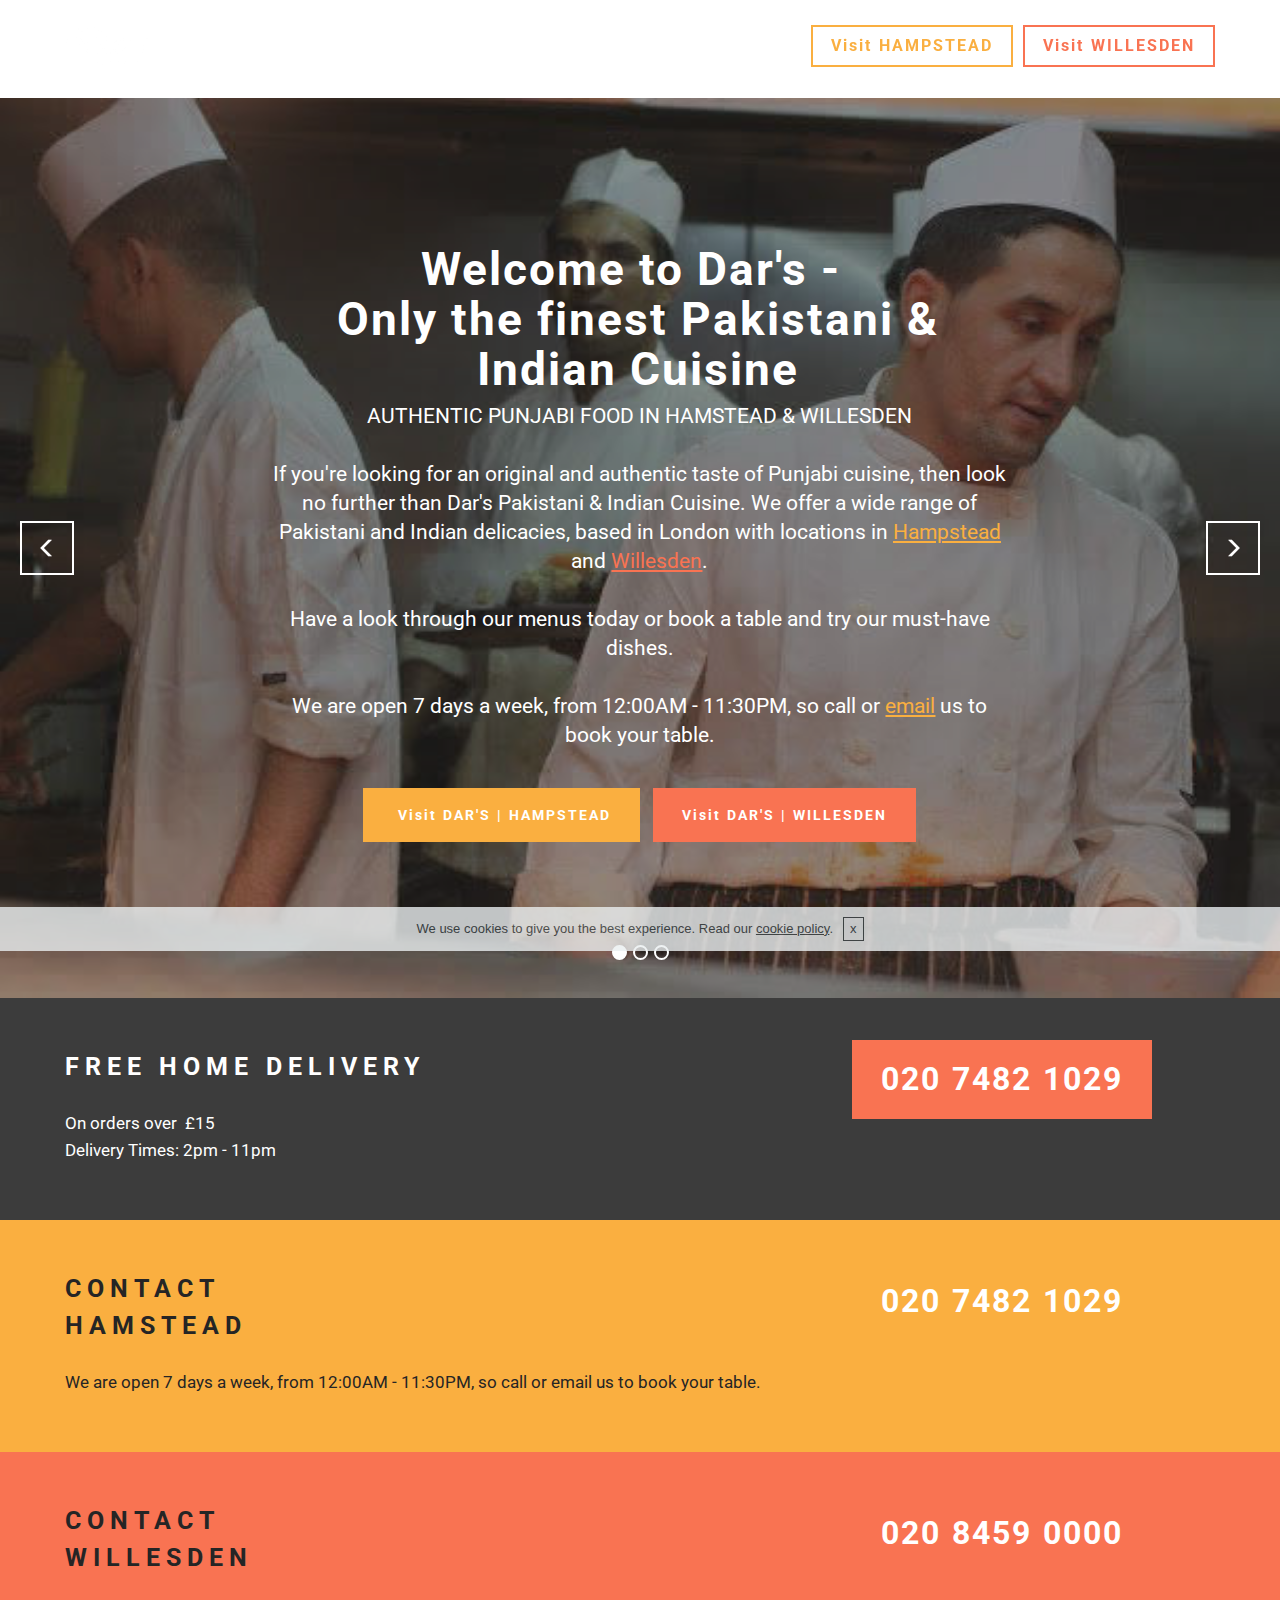
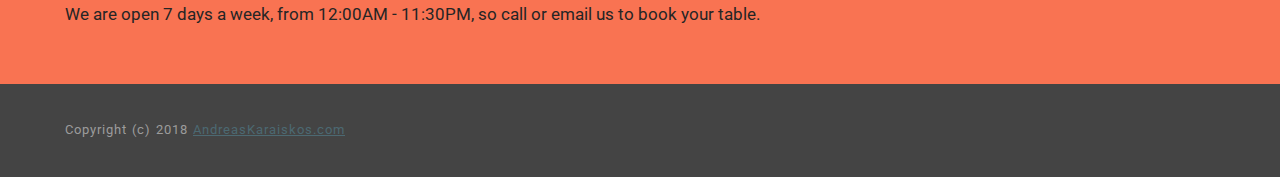
==== index.html @ 037c6d1c "create github pages" ====
<!DOCTYPE html>
<html >
<head>
  <!-- Site made with Mobirise Website Builder v4.8.1, https://mobirise.com -->
  <meta charset="UTF-8">
  <meta http-equiv="X-UA-Compatible" content="IE=edge">
  <meta name="generator" content="Mobirise v4.8.1, mobirise.com">
  <meta name="viewport" content="width=device-width, initial-scale=1, minimum-scale=1">
  <link rel="shortcut icon" href="assets/images/dars-logo-white-2-260x128.png" type="image/x-icon">
  <meta name="description" content="Only the finest Pakistani & Indian Cuisine
Dars Pakistani & Indian Cuisine, the Punjabi restaurant for Indian and Pakistani takeaway, eat-in or delivery in the Hampstead and Willesden area.">
  <title>DAR'S RESTAURANTS | Only the finest Pakistani and Indian Cuisine</title>
  <link rel="stylesheet" href="https://fonts.googleapis.com/css?family=Roboto:700,400&subset=cyrillic,latin,greek,vietnamese">
  <link rel="stylesheet" href="assets/bootstrap/css/bootstrap.min.css">
  <link rel="stylesheet" href="assets/soundcloud-plugin/style.css">
  <link rel="stylesheet" href="assets/gdpr-plugin/gdpr-styles.css">
  <link rel="stylesheet" href="assets/mobirise/css/style.css">
  <link rel="stylesheet" href="assets/dropdown-menu/style.css">
  <link rel="stylesheet" href="assets/mobirise-slider/style.css">
  <link rel="stylesheet" href="assets/mobirise/css/mbr-additional.css" type="text/css">
  
  
  
</head>
<body>
  <section id="dropdown-menu-2btn-2l" data-rv-view="0">

    <nav class="navbar navbar-dropdown transparent navbar-fixed-top bg-color">

        <div class="container">

            <div class="navbar-brand">
                <a href="https://www.darsgrill.co.uk" class="navbar-logo"><img src="assets/images/dars-logo-white-2-260x128.png" alt="DAR'S TANDOOR &amp; GRILL Authentic Indian cuisine in Hampstead  Dars Pakistani &amp; Indian Cuisine, the Punjabi restaurant for Indian and Pakistani takeaway, eat-in or delivery in the Hampstead and Willesden area.  We are open 7 days a week, from 12:00AM - 11:30PM, so call or email us to book your table." title="Only the finest Pakistani &amp; Indian Cuisine"></a>
                <a class="text-white" href="index.html#slider-26">Only the finest Pakistani &amp; Indian Cuisine</a>
            </div>

            <button class="navbar-toggler pull-xs-right hidden-md-up" type="button" data-toggle="collapse" data-target="#exCollapsingNavbar">
                <div class="hamburger-icon"></div>
            </button>

            <ul class="nav-dropdown collapse pull-xs-right navbar-toggleable-sm nav navbar-nav" id="exCollapsingNavbar"><li class="nav-item dropdown open"><a class="nav-link link dropdown-toggle" href="index.html" aria-expanded="true" data-toggle="dropdown-submenu">Menu</a><div class="dropdown-menu"><a class="dropdown-item" href="DARS TANDOOR and GRILL.html#pricing-table1-22" aria-expanded="false">HAMPSTEAD MENU</a><a class="dropdown-item" href="DARS WILLESDEN.html#pricing-table1-2m" aria-expanded="false">WILLESDEN MENU</a><a class="dropdown-item" href="ABOUT DARS.html#header4-2g" aria-expanded="false">About</a><a class="dropdown-item" href="CONTACT DARS.html" aria-expanded="false">Contact</a></div></li><li class="nav-item nav-btn"><a class="nav-link btn btn-warning-outline btn-warning" href="DARS TANDOOR and GRILL.html#header1-1r">Visit HAMPSTEAD</a></li><li class="nav-item nav-btn"><a class="nav-link btn btn-danger-outline btn-danger" href="DARS WILLESDEN.html#header1-14">Visit WILLESDEN</a></li></ul>

        </div>

    </nav>

</section>

<section class="engine"><a href="https://mobiri.se/j">website templates</a></section><section class="mbr-slider mbr-section mbr-section--no-padding carousel slide mbr-after-navbar" data-ride="carousel" data-wrap="true" data-interval="5000" id="slider-26" data-rv-view="2" style="background-color: rgb(255, 255, 255);">
    <div class="mbr-section__container">
        <div>
            <ol class="carousel-indicators">
                <li data-app-prevent-settings="" data-target="#slider-26" data-slide-to="0" class="active"></li><li data-app-prevent-settings="" data-target="#slider-26" data-slide-to="1"></li><li data-app-prevent-settings="" data-target="#slider-26" class="" data-slide-to="2"></li>
            </ol>
            <div class="carousel-inner" role="listbox">
                <div class="mbr-box mbr-section mbr-section--relative mbr-section--fixed-size mbr-section--bg-adapted item dark center mbr-section--full-height active" style="background-image: url(assets/images/ci6-ot-wyaaklcp-640x427.jpg);">
                    <div class="mbr-box__magnet mbr-box__magnet--center-center mbr-box__magnet--sm-padding">
                    <div class="mbr-overlay"></div>                        
                        <div class=" container">
                            
                            <div class="row">
                                <div class=" col-md-8 col-md-offset-2">  

                                <div class="mbr-hero">
                                    <h1 class="mbr-hero__text">Welcome to Dar's -&nbsp;<div>Only the finest Pakistani &amp; Indian Cuisine</div></h1>

                                    <p class="mbr-hero__subtext">AUTHENTIC PUNJABI FOOD IN HAMSTEAD &amp; WILLESDEN<strong><br></strong><br>If you're looking for an original and authentic taste of Punjabi cuisine, then look no further than Dar's Pakistani &amp; Indian Cuisine. We offer a wide range of Pakistani and Indian delicacies, based in London with locations in <a href="DARS TANDOOR and GRILL.html#header1-1r" class="text-warning">Hampstead</a> and <a href="DARS WILLESDEN.html#header1-14" class="text-danger">Willesden</a>. <br><br>Have a look through our menus today or book a table and try our must-have dishes.<br><br>We are open 7 days a week, from 12:00AM - 11:30PM, so call or <a href="mailto:Ibidar40@gmail.com" class="text-warning">email</a> us to book your table.</p>
                                </div>
                                <div class="mbr-buttons btn-inverse mbr-buttons--center"><a class="mbr-buttons__btn btn btn-lg btn-warning" href="DARS TANDOOR and GRILL.html">&nbsp;Visit DAR'S | HAMPSTEAD</a> <a class="mbr-buttons__btn btn btn-lg btn-danger" href="DARS WILLESDEN.html">Visit DAR'S | WILLESDEN</a></div>
                                </div>
                            </div>
                        </div>
                    </div>
                </div><div class="mbr-box mbr-section mbr-section--relative mbr-section--fixed-size mbr-section--bg-adapted item dark center mbr-section--full-height" style="background-image: url(assets/images/10-2-1000x667.jpg);">
                    <div class="mbr-box__magnet mbr-box__magnet--center-left mbr-box__magnet--sm-padding">
                    <div class="mbr-overlay" style="opacity: 0.3; background-color: rgb(0, 0, 0);"></div>                        
                        <div class=" container">
                            
                            <div class="row">
                                <div class=" col-md-offset-1 col-md-6">  

                                <div class="mbr-hero">
                                    <h1 class="mbr-hero__text">DAR'S TANDOOR &amp; GRILL</h1>

                                    <p class="mbr-hero__subtext"><strong>A TRUE TASTE OF ASIA</strong><br><strong><br></strong>We are a family-run restaurant serving  traditional Indian and Pakistani food. Our recipes and blends of spices are rooted in the traditions and culture of Pakistani and Indian cuisine.<br><br> Our chefs are trained in cooking various recipes and you can rely on us for delicious and memorable food.<br></p>
                                </div>
                                <div class="mbr-buttons btn-inverse mbr-buttons--left"><a class="mbr-buttons__btn btn btn-lg btn-warning" href="DARS TANDOOR and GRILL.html"> Visit DAR'S | HAMPSTEAD</a> <a class="mbr-buttons__btn btn btn-lg btn-default" href="DARS WILLESDEN.html">Visit DAR'S | WILLESDEN</a></div>
                                </div>
                            </div>
                        </div>
                    </div>
                </div><div class="mbr-box mbr-section mbr-section--relative mbr-section--fixed-size mbr-section--bg-adapted item dark center mbr-section--full-height" style="background-image: url(assets/images/15380656-1226919810706809-8085749620577078784-n-1-960x720.jpg);">
                    <div class="mbr-box__magnet mbr-box__magnet--center-left mbr-box__magnet--sm-padding">
                    <div class="mbr-overlay" style="opacity: 0.5; background-color: rgb(85, 57, 130);"></div>                        
                        <div class=" container">
                            
                            <div class="row">
                                <div class=" col-md-offset-1 col-md-6">  

                                <div class="mbr-hero">
                                    <h1 class="mbr-hero__text">Why visit Dar's?</h1>

                                    <p class="mbr-hero__subtext">We're a family run business<br>We come highly recommended<br>We have years of experience<br>A wide selection from a great menu<br>Reliable events catering services <br>Multiple branches; we're easy to find!</p>
                                </div>
                                <div class="mbr-buttons btn-inverse mbr-buttons--left"> <a class="mbr-buttons__btn btn btn-lg btn-danger" href="DARS WILLESDEN.html#header1-14">Visit DAR'S | WILLESDEN</a> <a class="mbr-buttons__btn btn btn-lg btn-default" href="DARS WILLESDEN.html">Visit DAR'S | HAMPSTEAD</a></div>
                                </div>
                            </div>
                        </div>
                    </div>
                </div>
            </div>
            
            <a data-app-prevent-settings="" class="left carousel-control" role="button" data-slide="prev" href="#slider-26">
                <span class="glyphicon glyphicon-menu-left" aria-hidden="true"></span>
                <span class="sr-only">Previous</span>
            </a>
            <a data-app-prevent-settings="" class="right carousel-control" role="button" data-slide="next" href="#slider-26">
                <span class="glyphicon glyphicon-menu-right" aria-hidden="true"></span>
                <span class="sr-only">Next</span>
            </a>
        </div>
    </div>
</section>

<section class="mbr-section mbr-section--relative mbr-section--short-paddings" id="msg-box1-2z" data-rv-view="14" style="background-color: rgb(60, 60, 60);">

    

    <div class="mbr-section__container mbr-section__container--isolated container" style="padding-top: 60px; padding-bottom: 60px;">
        <div class="row">
            <div class="mbr-box mbr-box--fixed mbr-box--adapted">
                <div class="mbr-box__magnet mbr-box__magnet--top-left mbr-section__left col-sm-8">
                    <div class="mbr-section__container mbr-section__container--middle">
                        <div class="mbr-header mbr-header--auto-align mbr-header--wysiwyg">
                            <h3 class="mbr-header__text">FREE HOME DELIVERY</h3>
                        </div>
                    </div>
                    <div class="mbr-section__container">
                        <div class="mbr-article mbr-article--auto-align mbr-article--wysiwyg"><p>On orders over &nbsp;£15<br>Delivery Times: 2pm - 11pm&nbsp;</p></div>
                    </div>
                </div>
                <div class="mbr-box__magnet mbr-box__magnet--top-left mbr-section__right col-sm-4">
                    <div class="mbr-section__container">
                        <div class="mbr-buttons mbr-buttons--auto-align mbr-buttons--top mbr-buttons--left"><a class="mbr-buttons__btn btn btn-lg btn-danger" href="tel:+44-070-7482-1029">020 7482 1029</a></div>
                    </div>
                </div>
            </div>
        </div>
    </div>

</section>

<section class="mbr-section mbr-section--relative mbr-section--short-paddings" id="msg-box2-2n" data-rv-view="17" style="background-color: rgb(250, 175, 64);">

    

    <div class="mbr-section__container mbr-section__container--isolated container" style="padding-top: 60px; padding-bottom: 60px;">
        <div class="row">
            <div class="mbr-box mbr-box--fixed mbr-box--adapted">
                <div class="mbr-box__magnet mbr-box__magnet--top-left mbr-section__left col-sm-8">
                    <div class="mbr-section__container mbr-section__container--middle">
                        <div class="mbr-header mbr-header--auto-align mbr-header--wysiwyg">
                            <h3 class="mbr-header__text">CONTACT<div>HAMSTEAD</div></h3>
                        </div>
                    </div>
                    <div class="mbr-section__container">
                        <div class="mbr-article mbr-article--auto-align mbr-article--wysiwyg"><p>We are open 7 days a week, from 12:00AM - 11:30PM, so call or email us to book your table.</p></div>
                    </div>
                </div>
                <div class="mbr-box__magnet mbr-box__magnet--top-left mbr-section__right col-sm-4">
                    <div class="mbr-section__container">
                        <div class="mbr-buttons mbr-buttons--auto-align mbr-buttons--top mbr-buttons--left"><a class="mbr-buttons__btn btn btn-lg btn-warning" href="tel:+44-070-7482-1029">020 7482 1029</a></div>
                    </div>
                </div>
            </div>
        </div>
    </div>

</section>

<section class="mbr-section mbr-section--relative mbr-section--short-paddings" id="msg-box2-2o" data-rv-view="20" style="background-color: rgb(249, 115, 82);">

    

    <div class="mbr-section__container mbr-section__container--isolated container" style="padding-top: 60px; padding-bottom: 60px;">
        <div class="row">
            <div class="mbr-box mbr-box--fixed mbr-box--adapted">
                <div class="mbr-box__magnet mbr-box__magnet--top-left mbr-section__left col-sm-8">
                    <div class="mbr-section__container mbr-section__container--middle">
                        <div class="mbr-header mbr-header--auto-align mbr-header--wysiwyg">
                            <h3 class="mbr-header__text">CONTACT<div>WILLESDEN</div></h3>
                        </div>
                    </div>
                    <div class="mbr-section__container">
                        <div class="mbr-article mbr-article--auto-align mbr-article--wysiwyg"><p>We are open 7 days a week, from 12:00AM - 11:30PM, so call or email us to book your table.</p></div>
                    </div>
                </div>
                <div class="mbr-box__magnet mbr-box__magnet--top-left mbr-section__right col-sm-4">
                    <div class="mbr-section__container">
                        <div class="mbr-buttons mbr-buttons--auto-align mbr-buttons--top mbr-buttons--left"><a class="mbr-buttons__btn btn btn-lg btn-danger" href="tel:+44-020-8459-0000">020 8459 0000</a></div>
                    </div>
                </div>
            </div>
        </div>
    </div>

</section>

<footer class="mbr-section mbr-section--relative mbr-section--fixed-size" id="footer1-b" data-rv-view="23" style="background-color: rgb(68, 68, 68);">
    
    <div class="mbr-section__container container">
        <div class="mbr-footer mbr-footer--wysiwyg row" style="padding-top: 36.9px; padding-bottom: 36.9px;">
            <div class="col-sm-12">
                <p class="mbr-footer__copyright">Copyright (c) 2018 <a href="https://www.andreaskaraiskos.com" target="_blank">AndreasKaraiskos.com</a></p>
            </div>
        </div>
    </div>
</footer>


  <script src="assets/web/assets/jquery/jquery.min.js"></script>
  <script src="assets/bootstrap/js/bootstrap.min.js"></script>
  <script src="assets/smooth-scroll/smooth-scroll.js"></script>
  <script src="assets/cookies-alert-plugin/cookies-alert-core.js"></script>
  <script src="assets/cookies-alert-plugin/cookies-alert-script.js"></script>
  <script src="assets/bootstrap-carousel-swipe/bootstrap-carousel-swipe.js"></script>
  <script src="assets/mobirise/js/script.js"></script>
  <script src="assets/dropdown-menu/script.js"></script>
  
  
<input name="cookieData" type="hidden" data-cookie-text="We use cookies to give you the best experience. Read our <a href='privacy.html'>cookie policy</a>.">
  </body>
</html>
---- assets/soundcloud-plugin/style.css ----
.addons-container {
  position: relative;
  margin-left: auto;
  margin-right: auto;
  padding-right: 15px;
  padding-left: 15px; }
  @media (min-width: 576px) {
    .addons-container {
      padding-right: 15px;
      padding-left: 15px; } }
  @media (min-width: 768px) {
    .addons-container {
      padding-right: 15px;
      padding-left: 15px; } }
  @media (min-width: 992px) {
    .addons-container {
      padding-right: 15px;
      padding-left: 15px; } }
  @media (min-width: 1200px) {
    .addons-container {
      padding-right: 15px;
      padding-left: 15px; } }
  @media (min-width: 576px) {
    .addons-container {
      width: 540px;
      max-width: 100%; } }
  @media (min-width: 768px) {
    .addons-container {
      width: 720px;
      max-width: 100%; } }
  @media (min-width: 992px) {
    .addons-container {
      width: 960px;
      max-width: 100%; } }
  @media (min-width: 1200px) {
    .addons-container {
      width: 1140px;
      max-width: 100%; } }

.addons-container-inner{
    position: relative;
    width: 100%;
    min-height: 1px;
    padding-right: 15px;
    padding-left: 15px;
}
@media (min-width: 567px) {
    .addons-container-inner{
        -ms-flex: 0 0 66.666667%;
        flex: 0 0 66.666667%;
        max-width: 66.666667%;
    }
}
.addons-row{
    display: flex;
    justify-content:center;
}
---- assets/gdpr-plugin/gdpr-styles.css ----
.gdpr-block {
    padding: 10px 0;
    font-size: 14px;
    display: block;
    text-align: center;
}
.gdpr-block.covert {
	display: none;
}
.gdpr-block label input {
    width: 15px;
    margin-right: 10px;
    vertical-align: middle;
}
.gdpr-block label {
    color: #a7a7a7;
    vertical-align: middle;
    user-select: none;
    margin-bottom: 0;
    display: inline;
}
---- assets/mobirise/css/style.css ----
.engine {
	position: absolute;
	text-indent: -2400px;
	text-align: center;
	padding: 0;
	top: 0;
	left: -2400px;
}.is-builder .animated {
  -webkit-animation-name: none !important;
  animation-name: none !important;
}
html {
  position: relative;
  min-height: 100%;
}
.mbr-embedded-video {
  position: relative;
}
.mbr-background-video,
.mbr-background-video-preview {
  bottom: 0;
  left: 0;
  overflow: hidden;
  position: absolute;
  right: 0;
  top: 0;
}
.mbr-parallax-background,
.mbr-background {
  background-attachment: fixed !important;
  background-position: 50% 0;
  background-repeat: no-repeat;
  background-size: cover !important;
}
.mbr-hidden-scrollbar .mbr-parallax-background {
  background-size: auto 130%;
}
.mobile .mbr-parallax-background {
  background-attachment: scroll !important;
}
.mbr-background {
  background-attachment: scroll !important;
}
.mbr-navbar {
  position: relative;
  width: 100%;
}
.mbr-navbar:before {
  content: "";
  display: block;
}
.mbr-navbar__brand-link:after,
.mbr-navbar__brand-img {
  max-height: 74px;
  height: 100%;
}
.mbr-navbar:before,
.mbr-navbar__container {
  height: 98px;
}
.mbr-navbar--ss .mbr-navbar__brand-link:after,
.mbr-navbar--ss .mbr-navbar__brand-img {
  height: 74px;
}
.mbr-navbar--ss:before,
.mbr-navbar--ss .mbr-navbar__container {
  height: 98px;
}
.mbr-navbar--xs .mbr-navbar__brand-link:after,
.mbr-navbar--xs .mbr-navbar__brand-img {
  height: 32px;
}
.mbr-navbar--xs:before,
.mbr-navbar--xs .mbr-navbar__container {
  height: 56px;
}
.mbr-navbar--s .mbr-navbar__brand-link:after,
.mbr-navbar--s .mbr-navbar__brand-img {
  height: 48px;
}
.mbr-navbar--s:before,
.mbr-navbar--s .mbr-navbar__container {
  height: 72px;
}
.mbr-navbar--m .mbr-navbar__brand-link:after,
.mbr-navbar--m .mbr-navbar__brand-img {
  height: 64px;
}
.mbr-navbar--m:before,
.mbr-navbar--m .mbr-navbar__container {
  height: 88px;
}
.mbr-navbar--l .mbr-navbar__brand-link:after,
.mbr-navbar--l .mbr-navbar__brand-img {
  height: 96px;
}
.mbr-navbar--l:before,
.mbr-navbar--l .mbr-navbar__container {
  height: 120px;
}
.mbr-navbar--xl .mbr-navbar__brand-link:after,
.mbr-navbar--xl .mbr-navbar__brand-img {
  height: 128px;
}
.mbr-navbar--xl:before,
.mbr-navbar--xl .mbr-navbar__container {
  height: 152px;
}
.mbr-navbar--short .mbr-navbar__brand-link:after,
.mbr-navbar--short .mbr-navbar__brand-img {
  height: 40px;
}
.mbr-navbar--short .mbr-brand__logo .mbr-iconfont{
  font-size: 40px;
}
.mbr-navbar--short:before,
.mbr-navbar--short .mbr-navbar__container {
  height: 64px;
}
.mbr-navbar--short .mbr-navbar__container {
  padding: 12px 0;
}
@media (max-width: 767px) {
  .mbr-navbar--short .mbr-navbar__brand-link:after,
  .mbr-navbar--short .mbr-navbar__brand-img {
    height: 31px;
  }
  .mbr-navbar--short:before,
  .mbr-navbar--short .mbr-navbar__container {
    height: 45px;
  }
  .mbr-navbar--short .mbr-navbar__container {
    padding: 7px 0;
  }
}
.mbr-navbar__brand-img {
  position: relative;
}
.mbr-navbar__brand-img,
.mbr-navbar__container,
.mbr-navbar__section {
  -webkit-transition: all 300ms ease-in-out 0s;
  -o-transition: all 300ms ease-in-out 0s;
  transition: all 300ms ease-in-out 0s;
}
.mbr-navbar__section {
  background: #2c2c2c;
  height: auto;
  position: absolute;
  top: 0;
  width: 100%;
  z-index: 1000;
}
.mbr-navbar__container {
  display: table;
  padding: 12px 0;
  width: 100%;
}
.mbr-navbar__menu-box {
  display: table;
  width: 100%;
}
.mbr-navbar__menu-box--inline-left,
.mbr-navbar__menu-box--inline-center,
.mbr-navbar__menu-box--inline-right {
  display: block;
  text-align: left;
}
.mbr-navbar__menu-box--inline-center {
  text-align: center;
}
.mbr-navbar__menu-box--inline-right {
  text-align: right;
}
.mbr-navbar__column {
  display: table-cell;
  vertical-align: middle;
}
.mbr-navbar__column--xxs {
  width: 1%;
}
.mbr-navbar__column--xs {
  width: 10%;
}
.mbr-navbar__column--s {
  width: 20%;
}
.mbr-navbar__column--m {
  width: 30%;
}
.mbr-navbar__column--l {
  width: 40%;
}
.mbr-navbar__column--xl {
  width: 50%;
}
.mbr-navbar__menu-box--inline-left .mbr-navbar__column,
.mbr-navbar__menu-box--inline-center .mbr-navbar__column,
.mbr-navbar__menu-box--inline-right .mbr-navbar__column {
  display: inline-block;
}
.mbr-navbar__items {
  float: left;
  padding-left: 0px;
  position: relative;
  left: -20px;
}
.mbr-navbar__items--right {
  float: right;
  left: 0;
}
.float-left {
  float: left;
}
.mbr-navbar__item {
  display: block;
  float: left;
  position: relative;
}
.mbr-navbar__hamburger {
  display: none;
  margin-top: -11px;
  position: absolute;
  right: 0;
  top: 50%;
  z-index: 10000;
}
.mbr-navbar--collapsed .mbr-navbar__container {
  position: relative;
}
.mbr-navbar--collapsed .mbr-navbar__column {
  display: block;
  width: 100%;
}
.mbr-navbar--collapsed .mbr-navbar__items--right {
  padding-top: 13px;
}
.mbr-navbar--collapsed .mbr-navbar__menu {
  background: rgba(0, 0, 0, 0.9);
  display: none;
  height: 100%;
  left: 0;
  position: fixed;
  top: 0;
  width: 100%;
  z-index: 9999;
}
.mbr-navbar--collapsed .mbr-navbar__menu-box {
  display: table-cell;
  vertical-align: middle;
}
.mbr-navbar--collapsed .mbr-navbar__items {
  float: none;
}
.mbr-navbar--collapsed .mbr-navbar__item {
  float: none;
}
.mbr-navbar--collapsed .mbr-navbar__hamburger {
  display: block;
}
.mbr-navbar--collapsed.mbr-navbar--open .mbr-navbar__menu {
  display: table;
}
.mbr-navbar--collapsed.mbr-navbar--open:not(.mbr-navbar--sticky) .mbr-navbar__section {
  background: none;
  position: fixed;
}
.mbr-navbar--collapsed.mbr-navbar--open .mbr-navbar__brand {
  visibility: hidden;
}
.mbr-navbar--collapsed.mbr-navbar--sticky.mbr-navbar--open .mbr-navbar__brand {
  visibility: visible;
}
.mbr-navbar--collapsed.mbr-navbar--open .mbr-navbar__brand-img,
.mbr-navbar--collapsed.mbr-navbar--open .mbr-navbar__container {
  -webkit-transition: none;
  -o-transition: none;
  transition: none;
}
.mbr-navbar--freeze.mbr-navbar--collapsed.mbr-navbar--open .mbr-navbar__hamburger,
.mbr-navbar--freeze.mbr-navbar--collapsed.mbr-navbar--open .mbr-navbar__hamburger:hover {
  color: #fff !important;
}
.mbr-navbar--sticky .mbr-navbar__section {
  position: fixed;
}
.mbr-navbar--absolute {
  position: absolute;
}
/* fix for popup menu conflict */
@media (max-width: 480px) {
  .mbr-navbar--absolute.mbr-navbar[id^=menu-] {
    position: absolute;
  }
}
.mbr-navbar--transparent .mbr-navbar__section {
  background: none;
}
.mbr-navbar--stuck .mbr-navbar__section,
.mbr-navbar--relative .mbr-navbar__section {
  background: #2c2c2c;
}
@media (max-width: 991px) {
  .mbr-navbar--auto-collapse .mbr-navbar__container {
    position: relative;
  }
  .mbr-navbar--auto-collapse .mbr-navbar__column {
    display: block;
    width: 100%;
  }
  .mbr-navbar__column {
    max-height: 100vh;
    overflow-x: hidden;
    overflow-y:auto;
  }
  .mbr-navbar__column::-webkit-scrollbar {
    display:none;
  }
  .mbr-navbar--auto-collapse .mbr-navbar__items--right {
    padding-top: 13px;
  }
  .mbr-navbar--auto-collapse .mbr-navbar__menu {
    background: rgba(0, 0, 0, 0.9);
    display: none;
    height: 100%;
    left: 0;
    position: fixed;
    top: 0;
    width: 100%;
    z-index: 9999;
  }
  .mbr-navbar--auto-collapse .mbr-navbar__menu-box {
    display: table-cell;
    vertical-align: middle;
  }
  .mbr-navbar--auto-collapse .mbr-navbar__items {
    float: none;
  }
  .mbr-navbar--auto-collapse .mbr-navbar__item {
    float: none;
  }
  .mbr-navbar--auto-collapse .mbr-navbar__hamburger {
    display: block;
  }
  .mbr-navbar--auto-collapse.mbr-navbar--open .mbr-navbar__menu {
    display: table;
  }
  .mbr-navbar--auto-collapse.mbr-navbar--open:not(.mbr-navbar--sticky) .mbr-navbar__section {
    background: none;
    position: fixed;
  }
  .mbr-navbar--auto-collapse.mbr-navbar--open .mbr-navbar__brand {
    visibility: hidden;
  }
  .mbr-navbar--auto-collapse.mbr-navbar--sticky.mbr-navbar--open .mbr-navbar__brand {
    visibility: visible;
  }
  .mbr-navbar--auto-collapse.mbr-navbar--open .mbr-navbar__brand-img,
  .mbr-navbar--auto-collapse.mbr-navbar--open .mbr-navbar__container {
    -webkit-transition: none;
    -o-transition: none;
    transition: none;
  }
}
.mbr-after-navbar:before {
  content: "";
  display: block;
  height: 98px;
}
.mbr-hamburger {
  cursor: pointer;
  height: 23px;
  width: 30px;
}
.mbr-hamburger:focus {
  outline: none;
}
.mbr-hamburger__line,
.mbr-hamburger__line:before,
.mbr-hamburger__line:after {
  content: "";
  position: absolute;
  display: block;
  height: 1px;
  cursor: pointer;
}
.mbr-hamburger__line,
.mbr-hamburger__line:before,
.mbr-hamburger__line:after {
  width: 30px;
  border-bottom: 5px solid;
  top: 9px;
}
.mbr-hamburger__line:before {
  top: -9px;
}
.mbr-hamburger__line:after {
  top: 9px;
}
.mbr-hamburger__line,
.mbr-hamburger__line:before,
.mbr-hamburger__line:after {
  -webkit-transition: all 300ms ease-in-out;
  transition: all 300ms ease-in-out;
}
.mbr-hamburger--open .mbr-hamburger__line {
  border-color: transparent;
}
.mbr-hamburger--open .mbr-hamburger__line:before,
.mbr-hamburger--open .mbr-hamburger__line:after {
  top: 0;
}
.mbr-hamburger--open .mbr-hamburger__line:before {
  -ms-transform: rotate(45deg);
  -webkit-transform: rotate(45deg);
  transform: rotate(45deg);
}
.mbr-hamburger--open .mbr-hamburger__line:after {
  top: 10px;
  -ms-transform: translatey(-10px) rotate(-45deg);
  -webkit-transform: translatey(-10px) rotate(-45deg);
  transform: translatey(-10px) rotate(-45deg);
}
@media (max-width: 767px) {
  .mbr-hamburger {
    height: 23px;
    width: 27px;
  }
  .mbr-hamburger__line,
  .mbr-hamburger__line:before,
  .mbr-hamburger__line:after {
    width: 27px;
    border-bottom: 4px solid;
    top: 9px;
  }
  .mbr-hamburger__line:before {
    top: -9px;
  }
  .mbr-hamburger__line:after {
    top: 9px;
  }
}

.navbar-dropdown .hamburger-icon {
  content: "";
  width: 16px;
  -webkit-box-shadow: 0 -6px 0 1px,0 0 0 1px,0 6px 0 1px;
  -moz-box-shadow: 0 -6px 0 1px,0 0 0 1px,0 6px 0 1px;
  box-shadow: 0 -6px 0 1px,0 0 0 1px,0 6px 0 1px;
}

.mbr-brand {
  display: block;
  float: left;
  position: relative;
}
.mbr-brand,
.mbr-brand:hover {
  text-decoration: none;
}
.mbr-brand__name {
  display: block;
  font-weight: bold;
  margin-top: 5px;
  text-align: center;
}
.mbr-brand__name,
.mbr-brand__name:hover {
  text-decoration: none;
}
.mbr-brand--inline {
  display: table;
}
.mbr-brand--inline:after {
  content: "";
  display: table-cell;
  width: 1px;
}
.mbr-brand--inline .mbr-brand__logo,
.mbr-brand--inline .mbr-brand__name {
  display: table-cell;
  vertical-align: middle;
}
.mbr-brand--inline .mbr-brand__logo {
  padding-right: 10px;
}
.mbr-brand--inline .mbr-brand__name {
  margin: 0;
  text-align: left;
}
.mbr-form {
  display: table;
  margin-top: -13px;
  position: relative;
  top: 14px;
  width: 100%;
}
.mbr-form__left,
.mbr-form__right {
  display: table-cell;
  vertical-align: top;
}
.mbr-form__left {
  padding-right: 3px;
}
.mbr-form__right {
  width: 1px;
}
@media (max-width: 530px) {
  .mbr-form {
    display: block;
    margin-top: -27px;
    position: relative;
    top: 26px;
  }
  .mbr-form__left,
  .mbr-form__right {
    display: block;
  }
  .mbr-form__left {
    margin-bottom: 12px;
    padding-right: 0;
  }
  .mbr-form__right {
    width: 100%;
  }
}
.mbr-section {
  padding: 0 20px;
}
.mbr-section--no-padding {
  padding: 0;
}
.mbr-section--relative {
  position: relative;
}
.mbr-section--fixed-size {
  overflow: hidden;
}
.mbr-section--full-height {
  height: 100vh;
}
.mbr-section--full-height.mbr-after-navbar:before {
  display: none;
}
.mbr-section--bg-adapted {
  background-attachment: scroll;
  background-position: 50% 0;
  background-repeat: no-repeat;
  background-size: cover;
}
.mbr-section--gray {
  background-color: #444444;
}
.mbr-section--light-gray {
  background-color: #f0f0f0;
}
.mbr-section--dark-gray {
  background-color: #3c3c3c;
}
.mbr-section__container {
  padding: 0;
  position: relative;
  z-index: 3;
}
.mbr-section__container--center {
  text-align: center;
}
.mbr-section__container--std-padding {
  padding: 93px 0;
}
.mbr-section__container--std-top-padding {
  padding-top: 93px;
}
.mbr-section__container--std-bot-padding {
  padding-bottom: 93px;
}
.mbr-section__container--sm-padding {
  padding: 41px 0;
}
.mbr-section__container--sm-top-padding {
  padding-top: 41px;
}
.mbr-section__container--sm-bot-padding {
  padding-bottom: 41px;
}
.mbr-section__container--isolated {
  padding-bottom: 93px;
  padding-top: 93px;
}
.mbr-section__container--first {
  padding-top: 93px;
  padding-bottom: 41px;
}
.mbr-section__container--middle {
  padding-bottom: 41px;
}
.mbr-section__container--last {
  padding-bottom: 93px;
}
.mbr-section__row {
  margin-left: -24px;
  margin-right: -24px;
}
.mbr-section__col {
  overflow: hidden;
  padding-left: 24px;
  padding-right: 24px;
}
.mbr-section__left {
  padding-right: 40px;
}
.mbr-section__right {
  padding-left: 15px;
}
.mbr-section__header {
  line-height: 1.5em;
  margin: -10px 0 0;
  text-align: center;
}
@media (min-width: 768px) {
  .mbr-section--short-paddings .mbr-section__container--std-padding {
    padding: 59px 0;
  }
  .mbr-section--short-paddings .mbr-section__container--std-top-padding {
    padding-top: 59px;
  }
  .mbr-section--short-paddings .mbr-section__container--std-bot-padding {
    padding-bottom: 59px;
  }
  .mbr-section--short-paddings .mbr-section__container--sm-padding {
    padding: 41px 0;
  }
  .mbr-section--short-paddings .mbr-section__container--sm-top-padding {
    padding-top: 41px;
  }
  .mbr-section--short-paddings .mbr-section__container--sm-bot-padding {
    padding-bottom: 41px;
  }
  .mbr-section--short-paddings .mbr-section__container--isolated {
    padding-bottom: 59px;
    padding-top: 59px;
  }
  .mbr-section--short-paddings .mbr-section__container--first {
    padding-top: 59px;
    padding-bottom: 41px;
  }
  .mbr-section--short-paddings .mbr-section__container--middle {
    padding-bottom: 41px;
  }
  .mbr-section--short-paddings .mbr-section__container--last {
    padding-bottom: 59px;
  }
}
@media (max-width: 767px) {
  .mbr-section__left {
    padding-right: 15px;
  }
  .mbr-section__right {
    padding-left: 15px;
    padding-top: 51px;
  }
}
.mbr-arrow {
  bottom: 71px;
  left: 0;
  line-height: 1px;
  padding: 0 20px;
  position: absolute;
  width: 100%;
  z-index: 3;
}
.mbr-arrow__link {
  display: inline-block;
  font-size: 26px;
}
.mbr-arrow__link,
.mbr-arrow__link:hover,
.mbr-arrow__link:focus {
  color: #fff;
}
.mbr-arrow--floating .mbr-arrow__link {
  -webkit-animation: floating-arrow 1.6s infinite ease-in-out 0s;
  -o-animation: floating-arrow 1.6s infinite ease-in-out 0s;
  animation: floating-arrow 1.6s infinite ease-in-out 0s;
}
@-webkit-keyframes floating-arrow {
  from {
    -webkit-transform: translateY(0);
    transform: translateY(0);
  }
  65% {
    -webkit-transform: translateY(11px);
    transform: translateY(11px);
  }
  to {
    -webkit-transform: translateY(0);
    transform: translateY(0);
  }
}
@-o-keyframes floating-arrow {
  from {
    -webkit-transform: translateY(0);
    transform: translateY(0);
  }
  65% {
    -webkit-transform: translateY(11px);
    transform: translateY(11px);
  }
  to {
    -webkit-transform: translateY(0);
    transform: translateY(0);
  }
}
@keyframes floating-arrow {
  from {
    -webkit-transform: translateY(0);
    transform: translateY(0);
  }
  65% {
    -webkit-transform: translateY(11px);
    transform: translateY(11px);
  }
  to {
    -webkit-transform: translateY(0);
    transform: translateY(0);
  }
}
.mbr-arrow--dark .mbr-arrow__link,
.mbr-arrow--dark .mbr-arrow__link:hover,
.mbr-arrow--dark .mbr-arrow__link:focus {
  color: #252525;
}
@media (max-width: 767px) {
  .mbr-arrow {
    bottom: 41px;
  }
}
@media (max-width: 320px) {
  .mbr-arrow {
    bottom: 21px;
    text-align: center;
  }
}
@media all and (device-width: 320px) and (device-height: 568px) and (orientation: portrait) {
  .mbr-arrow {
    bottom: 31px;
  }
}
.mbr-box {
  display: table;
  width: 100%;
}
.mbr-box--fixed {
  table-layout: fixed;
}
.mbr-box--stretched {
  height: 100%;
}
.mbr-box__magnet {
  display: table-cell;
  float: none;
  height: 100%;
  margin-bottom: 0;
  margin-top: 0;
  text-align: center;
  vertical-align: middle;
}
.mbr-box__magnet--sm-padding {
  padding: 41px 0;
}
.mbr-box__magnet--top-left,
.mbr-box__magnet--top-center,
.mbr-box__magnet--top-right {
  vertical-align: top;
}
.mbr-box__magnet--bottom-left,
.mbr-box__magnet--bottom-center,
.mbr-box__magnet--bottom-right {
  vertical-align: bottom;
}
.mbr-box__magnet--top-left,
.mbr-box__magnet--center-left,
.mbr-box__magnet--bottom-left {
  text-align: left;
}
.mbr-box__magnet--top-right,
.mbr-box__magnet--center-right,
.mbr-box__magnet--bottom-right {
  text-align: right;
}
.mbr-box__container {
  height: 50%;
}
@media (max-width: 767px) {
  .mbr-box__container {
    height: 100%;
  }
  .mbr-box--adapted {
    display: block;
  }
  .mbr-box--adapted > .mbr-box__magnet {
    display: block;
    height: auto;
  }
}
.mbr-overlay {
  background: #222;
  bottom: 0;
  left: 0;
  position: absolute;
  right: 0;
  top: 0;
  z-index: 2;
}
.mbr-google-map__marker {
  color: #252525;
  display: none;
  margin: 0;
}
.mbr-google-map--loaded .mbr-google-map__marker {
  display: block;
}
.mbr-hero {
  color: #fff;
  position: relative;
}
.mbr-hero__text {
  font-size: 46px;
  font-weight: bold;
  left: -2px;
  letter-spacing: 2px;
  line-height: 50px;
  margin: -18px 0 1px 0;
  padding-bottom: 41px;
  position: relative;
  top: 8px;
}
.mbr-hero__subtext {
  font-size: 21px;
  line-height: 29px;
  margin: -32px 0 3px 0;
  padding: 0 0 41px 0;
  position: relative;
  top: 6px;
}
.mbr-figure {
  display: inline-block;
  /*line-height: 1px;*/
  margin: 0;
  max-width: 100%;
  overflow: hidden;
  position: relative;
}
.mbr-figure--no-bg {
  background: none;
}
.mbr-figure--full-width {
  display: block;
  width: 100%;
}
.mbr-figure.mbr-after-navbar:before {
  display: none;
}
.mbr-figure--full-width iframe,
.mbr-figure--full-width .mbr-figure__img,
.mbr-figure--full-width .mbr-figure__map {
  width: 100%;
}
.mbr-figure iframe,
.mbr-figure__img,
.mbr-figure__map {
  max-width: 100%;
}
@-webkit-keyframes mapCircleLoading {
  from {
    -webkit-transform: rotate(0deg);
  }
  to {
    -webkit-transform: rotate(359deg);
  }
}
@keyframes mapCircleLoading {
  from {
    transform: rotate(0deg);
  }
  to {
    transform: rotate(359deg);
  }
}
.mbr-figure__map {
  height: 400px;
  position: relative;
}
.mbr-figure__map--short {
  height: 300px;
}
.mbr-figure__map iframe {
  height: 100%;
  width: 100%;
}
.mbr-figure__map [data-state-details] {
  color: #6b6763;
  font-family: "Roboto", Helvetica, Arial, sans-serif;
  height: 1.5em;
  margin-top: -0.75em;
  padding-left: 20px;
  padding-right: 20px;
  position: absolute;
  text-align: center;
  top: 50%;
  width: 100%;
}
.mbr-figure__map[data-state] {
  background: #e9e5dc;
}
.mbr-figure__map[data-state="loading"] [data-state-details] {
  display: none;
}
.mbr-figure__map[data-state="loading"]::after {
  content: "";
  -webkit-animation: mapCircleLoading .6s infinite linear;
  animation: mapCircleLoading .6s infinite linear;
  border-radius: 50%;
  border: 6px rgba(255, 255, 255, 0.35) solid;
  border-top-color: #fff;
  height: 40px;
  left: 50%;
  margin-left: -20px;
  margin-top: -20px;
  position: absolute;
  top: 50%;
  width: 40px;
}
.mbr-figure__caption {
  background: rgba(0, 0, 0, 0.5);
  bottom: 0;
  color: #fff;
  display: block;
  font-size: 17px;
  left: 0;
  line-height: 1.3em;
  min-height: 53px;
  padding: 17px 20px;
  position: absolute;
  text-align: left;
  width: 100%;
}
.mbr-figure__caption--no-padding {
  padding: 17px 0;
}
.mbr-figure--wysiwyg .mbr-figure__caption a,
.mbr-figure--wysiwyg .mbr-figure__caption a:hover {
  color: inherit;
  text-decoration: underline;
}
.mbr-figure--caption-inside-top .mbr-figure__caption {
  bottom: auto;
  top: 0;
}
.mbr-figure--caption-outside-top .mbr-figure__caption,
.mbr-figure--caption-outside-bottom .mbr-figure__caption {
  background: none;
  position: relative;
}
.mbr-figure--no-bg.mbr-figure--caption-outside-top .mbr-figure__caption,
.mbr-figure--no-bg.mbr-figure--caption-outside-bottom .mbr-figure__caption {
  color: #252525;
}
.mbr-figure--no-bg.mbr-figure--caption-outside-top .mbr-figure__caption {
  margin-top: -3px;
  padding-top: 0;
}
.mbr-figure--no-bg.mbr-figure--caption-outside-bottom .mbr-figure__caption {
  margin-top: -2px;
  padding-bottom: 0;
  top: 2px;
}
.mbr-figure__caption--std-grid {
  background: none;
  z-index: 2;
  overflow: hidden;
}
.mbr-figure__caption--std-grid:before {
  bottom: 0;
  content: "";
  position: absolute;
  top: 0;
  width: 200%;
  z-index: -1;
  margin-left: -50%;
}
.mbr-figure--caption-inside-top .mbr-figure__caption--std-grid:before,
.mbr-figure--caption-inside-bottom .mbr-figure__caption--std-grid:before {
  background: rgba(0, 0, 0, 0.6);
}
.mbr-figure__caption-small {
  color: #ccc;
  display: block;
  font-size: 14px;
  line-height: 1.3em;
}
.mbr-figure--no-bg.mbr-figure--caption-outside-top .mbr-figure__caption-small,
.mbr-figure--no-bg.mbr-figure--caption-outside-bottom .mbr-figure__caption-small {
  color: #777;
}
@media (max-width: 767px) {
  .mbr-figure--adapted {
    display: block;
    width: 100%;
  }
  .mbr-figure--adapted iframe,
  .mbr-figure--adapted .mbr-figure__img,
  .mbr-figure--adapted .mbr-figure__map {
    width: 100%;
  }
  .mbr-figure--caption-inside-top .mbr-figure__caption,
  .mbr-figure--caption-inside-bottom .mbr-figure__caption {
    background: none;
    position: relative;
  }
  .mbr-figure--caption-inside-top .mbr-figure__caption--std-grid:before,
  .mbr-figure--caption-inside-bottom .mbr-figure__caption--std-grid:before {
    display: none;
  }
}
.mbr-reviews {
  list-style: none;
  margin: 0 -15px;
  padding: 3px 0 0 0;
}
.mbr-reviews__item {
  position: relative;
  margin-top: 39px;
}
.mbr-reviews__text {
  background: #fafafa;
  border-radius: 3px;
  border: 1px solid #ededed;
  color: #777;
  font-size: 16px;
  line-height: 26px;
  padding: 20px;
  position: relative;
}
.mbr-reviews__text:before {
  -webkit-transform: rotate(45deg);
  -ms-transform: rotate(45deg);
  -o-transform: rotate(45deg);
  transform: rotate(45deg);
  width: 14px;
  height: 14px;
  background-color: #fafafa;
  border-color: #ededed;
  border-style: none solid solid none;
  border-width: 0 1px 1px 0;
  bottom: -8px;
  content: "";
  display: block;
  left: 50px;
  position: absolute;
}
.mbr-reviews__p {
  margin: 0;
}
.mbr-reviews__author {
  margin-top: 30px;
  padding-left: 102px;
  position: relative;
}
.mbr-reviews__author--short {
  margin-top: 27px;
  padding-left: 32px;
}
.mbr-reviews__author-img {
  width: 50px;
  height: 50px;
  border-radius: 50%;
  left: 33px;
  position: absolute;
  top: 0;
}
.mbr-reviews__author-name {
  color: #777;
  font-size: 14px;
  font-weight: bold;
  position: relative;
  top: -3px;
}
.mbr-reviews__author-bio {
  color: #999;
  font-size: 12px;
}
@media (max-width: 767px) {
  .mbr-reviews__author {
    padding-bottom: 32px;
  }
  .mbr-reviews__author--short {
    padding-bottom: 1px;
  }
}
@media (min-width: 768px) and (max-width: 991px) {
  .mbr-reviews__item:nth-of-type(2n+1) {
    clear: left;
  }
}
@media (min-width: 992px) {
  .mbr-reviews__item:nth-of-type(3n+1) {
    clear: left;
  }
}
@media (max-width: 991px) {
  .mbr-header--reduce .mbr-header__text {
    padding-top: 1em;
    margin-top: -1em;
  }
}
.mbr-header {
  margin-top: -20px;
  padding: 0;
  position: relative;
  text-align: left;
  top: 10px;
}
.mbr-header--std-padding {
  padding-bottom: 41px;
}
.mbr-header--center {
  text-align: center;
}
.mbr-header__text {
  display: block;
  font-size: 25px;
  font-weight: bold;
  letter-spacing: 6px;
  line-height: 1.5em;
  margin: 0;
}
.mbr-header__subtext {
  color: #777;
  font-size: 14px;
  font-style: italic;
  letter-spacing: 1px;
  margin: 8px 0 7px 0;
}
.mbr-header--inline {
  margin-top: 0;
  padding: 41px 0 28px 0;
  top: 0;
}
.mbr-header--inline .mbr-header__text {
  letter-spacing: 4px;
  line-height: 1em;
  margin: 15px 0 0 0;
}
@media (max-width: 767px) {
  .mbr-header--inline {
    padding: 47px 0 38px 0;
  }
  .mbr-header--inline .mbr-header__text {
    display: block;
    margin: 0 0 38px 0;
  }
  .mbr-header--auto-align .mbr-header__text,
  .mbr-header--auto-align .mbr-header__subtext {
    left: 0;
    text-align: center !important;
  }
}
@media (min-width: 768px) {
  .mbr-header--reduce {
    margin-top: -5px;
    top: 2px;
  }
  .mbr-header--reduce .mbr-header__text {
    font-size: 16px;
    letter-spacing: 1px;
    line-height: 1.1em;
    padding-top: 0.4em;
    margin-top: -0.4em;
  }
}
.mbr-social-icons__icon {
  -webkit-transition: all 0.2s ease-in-out 0s;
  -o-transition: all 0.2s ease-in-out 0s;
  transition: all 0.2s ease-in-out 0s;
  color: #fff;
  cursor: pointer;
  display: inline-block;
  font-size: 29px;
  height: 56px;
  line-height: 61px;
  margin: 0 10px 13px 0;
  position: relative;
  text-align: center;
  width: 56px;
}
.mbr-social-icons__icon:hover {
  color: #fff;
}
.mbr-social-icons--style-1 .mbr-social-icons__icon:hover {
  background: #252525 !important;
}
.mbr-contacts {
  color: #9c9c9c;
  font-size: 14px;
  line-height: 1.7em;
  padding: 45px 0 46px;
}
.mbr-contacts__img {
  max-width: 100%;
  margin: 6px 0 5px 40px;
}
.mbr-contacts__img--left {
  margin-left: 0;
}
.mbr-contacts__text {
  margin: 0;
}
.mbr-contacts__header {
  color: #fff;
  font-size: 14px;
  letter-spacing: 1px;
  margin-bottom: 20px;
  margin-top: 3px;
}
.mbr-contacts__list {
  list-style: none;
  margin: 0;
  padding: 0;
}
@media (max-width: 767px) {
  .mbr-contacts__img {
    margin-bottom: 10px;
  }
  .mbr-contacts__header {
    margin-top: 20px;
    margin-bottom: 10px;
  }
  .mbr-contacts__column {
    margin-top: 37px;
  }
}
.mbr-footer {
  color: #9c9c9c;
  font-size: 13px;
  letter-spacing: 1px;
  line-height: 1.5em;
  padding: 37px 0 39px;
  word-spacing: 1px;
}
.mbr-footer__copyright {
  margin: 0;
}
.mbr-buttons {
  margin: -26px 0 13px 0;
  position: relative;
  text-align: left;
  top: 26px;
}
.mbr-buttons__btn,
.mbr-buttons__link {
  margin: 0 10px 13px 0;
}
.mbr-buttons__btn,
.mbr-buttons__link,
.mbr-buttons__btn:hover,
.mbr-buttons__link:hover {
  text-decoration: none;
}
.mbr-buttons--top {
  top: 44px;
  margin-top: -62px;
}
.mbr-buttons--no-offset {
  margin-top: 0;
  top: 0;
}
.mbr-buttons--only-links {
  left: -20px;
}
.mbr-buttons--center {
  left: 5px;
  text-align: center;
}
.mbr-buttons--center.mbr-buttons--only-links {
  left: 0;
}
.mbr-buttons--right {
  text-align: right;
}
.mbr-buttons--right .mbr-buttons__btn,
.mbr-buttons--right .mbr-buttons__link {
  margin: 0 0 13px 10px;
}
.mbr-buttons--right.mbr-buttons--only-links {
  left: 20px;
}
.mbr-buttons--activated {
  left: 5px;
  text-align: center;
}
.mbr-buttons--activated .mbr-buttons__btn,
.mbr-buttons--activated .mbr-buttons__link {
  margin-left: 0;
  margin-right: 0;
}
.mbr-buttons--activated .mbr-buttons__link {
  font-size: 25px;
  padding: 10px 30px 2px;
}
.mbr-buttons--activated .mbr-buttons__btn {
  font-size: 15px;
  margin-top: 9px;
  padding: 15px 30px;
}
.mbr-buttons--freeze.mbr-buttons--activated .mbr-buttons__link {
  font-size: 25px !important;
}
.mbr-buttons--freeze.mbr-buttons--activated .mbr-buttons__link,
.mbr-buttons--freeze.mbr-buttons--activated .mbr-buttons__link:hover {
  color: #fff !important;
}
.mbr-buttons--freeze.mbr-buttons--activated .mbr-buttons__btn {
  font-size: 15px !important;
}
@media (max-width: 991px) {
  .mbr-buttons {
    top: 0;
  }
  form:not(.mbr-form) .mbr-buttons {
    top: 26px;
  }
  .mbr-buttons:first-child {
    margin-top: 0;
  }
  .mbr-buttons--active {
    left: 5px;
    text-align: center;
  }
  .mbr-buttons--active .mbr-buttons__btn,
  .mbr-buttons--active .mbr-buttons__link {
    margin-left: 0;
    margin-right: 0;
  }
  .mbr-buttons--right.mbr-buttons--only-links {
    left: 0;
  }
  .mbr-buttons--active .mbr-buttons__link {
    font-size: 25px;
    padding: 10px 30px 2px;
  }
  .mbr-buttons--active .mbr-buttons__btn {
    font-size: 15px;
    margin-top: 9px;
    padding: 15px 30px;
  }
  .mbr-buttons--freeze.mbr-buttons--active .mbr-buttons__link {
    font-size: 25px !important;
  }
  .mbr-buttons--freeze.mbr-buttons--active .mbr-buttons__link,
  .mbr-buttons--freeze.mbr-buttons--active .mbr-buttons__link:hover {
    color: #fff !important;
  }
  .mbr-buttons--freeze.mbr-buttons--active .mbr-buttons__btn {
    font-size: 15px !important;
  }
}
@media (max-width: 767px) {
  .mbr-buttons--auto-align {
    left: 5px;
    margin-top: -26px;
    text-align: center;
    top: 26px;
  }
  .mbr-buttons--auto-align.mbr-buttons--only-links {
    left: 0;
  }
}
@media (max-width: 530px) {
  .mbr-buttons {
    left: 0;
  }
  .mbr-buttons__btn,
  .mbr-buttons__link,
  .mbr-buttons--right .mbr-buttons__btn,
  .mbr-buttons--right .mbr-buttons__link {
    display: inline-block;
    margin: 0 0 13px 0;
    text-align: center;
    width: 100%;
  }
  .mbr-buttons--activated .mbr-buttons__btn,
  .mbr-buttons--activated .mbr-buttons__link,
  .mbr-buttons--active .mbr-buttons__btn,
  .mbr-buttons--active .mbr-buttons__link {
    width: auto;
  }
  .mbr-buttons--activated .mbr-buttons__btn,
  .mbr-buttons--active .mbr-buttons__btn {
    margin-top: 9px;
  }
}
.mbr-article {
  color: #777;
  font-size: 17px;
  line-height: 27px;
  text-align: left;
  position: relative;
  margin-top: -21px;
  top: 14px;
}
.mbr-article--wysiwyg h1,
.mbr-article--wysiwyg h2,
.mbr-article--wysiwyg h3,
.mbr-article--wysiwyg h4,
.mbr-article--wysiwyg h5,
.mbr-article--wysiwyg h6 {
  color: #252525;
  display: block;
  font-weight: bold;
  line-height: 1.3em;
  text-align: left;
}
.mbr-article--wysiwyg h1 {
  font-size: 27px;
  letter-spacing: 3px;
}
.mbr-article--wysiwyg h2 {
  font-size: 23px;
  letter-spacing: 2px;
}
.mbr-article--wysiwyg h3 {
  font-size: 19px;
  letter-spacing: 1px;
}
.mbr-article--wysiwyg h4 {
  font-size: 14px;
}
.mbr-article--wysiwyg h5 {
  font-size: 11px;
}
.mbr-article--wysiwyg h6 {
  font-size: 10px;
}
.mbr-article--wysiwyg p,
.mbr-article--wysiwyg ul,
.mbr-article--wysiwyg ol,
.mbr-article--wysiwyg blockquote {
  margin: 0 0 10px 0;
}
.mbr-article--wysiwyg blockquote {
  font-size: 17px;
  border-color: #f97352;
}
@media (max-width: 767px) {
  .mbr-article--auto-align.mbr-article--wysiwyg p,
  .mbr-article--auto-align {
    text-align: left !important;
  }
}
.social-likes__counter {
  -webkit-transition: all 0.2s ease-in-out 0s;
  -o-transition: all 0.2s ease-in-out 0s;
  transition: all 0.2s ease-in-out 0s;
  background: #3c3c3c;
  border-radius: 23px;
  font-size: 12px;
  height: 23px;
  line-height: 24px;
  min-width: 23px;
  padding: 0 5px;
  position: absolute;
  right: -7px;
  text-align: center;
  top: -7px;
}
.social-likes__counter_empty {
  display: none;
}
.social-likes_style-1 .social-likes__icon:hover {
  background: #252525 !important;
}
.social-likes_style-1 .social-likes__icon:hover .social-likes__counter {
  background: #f97352;
}
.social-likes_style-2 .social-likes__icon {
  background: #252525;
}
.social-likes_style-2 .social-likes__counter {
  background: #f97352;
}
.social-likes_style-2 .social-likes__icon:hover .social-likes__counter {
  background: #3c3c3c;
}
.mbr-plan {
  padding-bottom: 41px;
  padding-left: 1px;
  padding-right: 0;
  position: relative;
}
.mbr-plan--first,
.mbr-plan:first-child {
  padding-left: 0;
}
.mbr-plan--last,
.mbr-plan:last-child {
  padding-bottom: 93px;
}
.mbr-plan__box {
  background: #fff;
}
.mbr-plan__header {
  background: #444;
  overflow: hidden;
  padding: 20px 15px;
  color: #fff;
}
.mbr-plan__number {
  border-bottom: 1px dotted #ddd;
  color: #333;
  font-size: 80px;
  line-height: 0;
  margin: 0px 10px;
  padding: 41px 0;
  text-align: center;
  margin-bottom: 41px;
}
.mbr-plan__details {
  padding-bottom: 41px;
}
.mbr-plan__details ul,
.mbr-plan__list {
  list-style: none;
  margin: 0;
  padding: 0;
}
.mbr-plan__details ul {
  text-align: center;
}
.mbr-plan__details li,
.mbr-plan__item {
  line-height: 40px;
  padding: 0 15px;
}
.mbr-plan__item {
  text-align: center;
}
.mbr-plan__buttons {
  overflow: hidden;
  padding: 0 15px 41px;
}
.mbr-plan--favorite {
  margin-right: -1px;
  margin-top: -30px;
  padding-left: 0;
  top: 15px;
  z-index: 5;
}
.mbr-plan--favorite .mbr-plan__number:before {
  content: "";
  display: block;
  height: 15px;
}
.mbr-plan--favorite .mbr-plan__box {
  padding-bottom: 15px;
  box-shadow: 0px 0px 20px 5px rgba(0, 0, 0, 0.1);
}
.mbr-plan--primary .mbr-plan__header {
  background: #4c6972;
}
.mbr-plan--success .mbr-plan__header {
  background: #7ac673;
}
.mbr-plan--info .mbr-plan__header {
  background: #27aae0;
}
.mbr-plan--warning .mbr-plan__header {
  background: #faaf40;
}
.mbr-plan--danger .mbr-plan__header {
  background: #f97352;
}
@media (max-width: 767px) {
  .mbr-plan,
  .mbr-plan--first,
  .mbr-plan:first-child {
    padding-left: 15px;
    padding-right: 15px;
  }
  .mbr-plan__number {
    font-size: 79px;
  }
  .mbr-plan__details {
    font-size: 17px;
  }
  .mbr-plan--favorite {
    margin: 0;
    top: 0;
  }
}
.mbr-number {
  display: inline-block;
  margin-top: -0.12em;
}
.mbr-number__num {
  display: inline-table;
  height: 1em;
}
.mbr-number__group {
  display: table-cell;
  font-weight: bold;
  position: relative;
  vertical-align: middle;
}
.mbr-number__left {
  display: none;
  font-size: 0.34em;
  line-height: 0;
  padding: 0px 5px;
  vertical-align: super;
}
.mbr-number__right {
  display: none;
  font-size: 0.25em;
  padding: 0px 5px;
  vertical-align: middle;
  white-space: nowrap;
}
.mbr-number__caption {
  display: block;
  font-size: 0.19em;
  line-height: 1em;
  opacity: 0.5;
  padding-top: 0.5em;
  text-align: center;
}
.mbr-number--price .mbr-number__value {
  padding-right: 0.28em;
}
.mbr-number--price .mbr-number__left {
  display: inline;
}
.mbr-number--short-price .mbr-number__left,
.mbr-number--short-price .mbr-number__right {
  display: inline;
}
.mbr-number--short-price .mbr-number__caption {
  display: none;
}
.mbr-number--inverse-price .mbr-number__group {
  top: 0.1em;
}
.mbr-number--inverse-price .mbr-number__left {
  display: none;
}
.mbr-number--inverse-price .mbr-number__value {
  padding-left: 0.28em;
}
.mbr-number--inverse-price .mbr-number__right {
  display: inline;
}


/* iconfont default styling */
/* for buttons */
.mbr-iconfont.mbr-iconfont-btn,
.mbr-buttons__btn .mbr-iconfont{ /* depricated, used only for compatibility */
  padding-right: 0.3em;
  font-size: 2em;
  line-height: 0.4em;
  vertical-align: text-bottom;
  position: relative;
  top: -0.1em;
  text-decoration:none;
}

/* menu links */
.mbr-iconfont.mbr-iconfont-btn-parent,
.mbr-buttons__link .mbr-iconfont{ /* depricated, used only for compatibility */
  padding-right: 0.3em;
  font-size: 1.5em;
  position: relative;
  top: -0.2em;
  vertical-align:middle
}

/* msg-box4 */
.mbr-iconfont.mbr-iconfont-msg-box4,
.mbr-iconfont.mbr-iconfont-msg-box5{
  font-size: 357px;
  text-decoration:none;
  color:#FFFFFF;
}


/*menu logo */
.mbr-iconfont.mbr-iconfont-menu,
.mbr-iconfont.mbr-iconfont-ext__menu{
  font-size: 74px;
  text-decoration:none;
  color:#FFFFFF;
}

/* contacts1 */
.mbr-iconfont.mbr-iconfont-contacts1{
  font-size: 119px;
  text-decoration:none;
  color:#9C9C9C;
}

.mbr-iconfont.mbr-iconfont-features1{
  font-size: 250px; /* ~ image.height */
  text-decoration:none;
}

@media (max-width: 768px) {
  .image-size{
    width: 100% !important;
  }
  .content-size{
    width: 100%;
  }
}
---- assets/dropdown-menu/style.css ----
.navbar-dropdown .dropup,.navbar-dropdown .dropdown{position:relative}.navbar-dropdown .dropdown-toggle::after{display:inline-block;width:0;height:0;margin-right:.25rem;margin-left:.25rem;vertical-align:middle;content:"";border-top:0.3em solid;border-right:0.3em solid transparent;border-left:0.3em solid transparent}.navbar-dropdown .dropdown-toggle:focus{outline:0}.navbar-dropdown .dropup .dropdown-toggle::after{border-top:0;border-bottom:0.3em solid}.navbar-dropdown .dropdown-menu{position:absolute;top:100%;left:0;z-index:1000;display:none;float:left;min-width:160px;padding:5px 0;margin:2px 0 0;font-size:1rem;color:#373a3c;text-align:left;list-style:none;background-color:#fff;background-clip:padding-box;border:1px solid rgba(0,0,0,0.15);border-radius:0.25rem}.navbar-dropdown .dropdown-divider{height:1px;margin:0.5rem 0;overflow:hidden;background-color:#e5e5e5}.navbar-dropdown .dropdown-item{display:block;width:100%;padding:3px 20px;clear:both;font-weight:normal;line-height:1.5;color:#373a3c;text-align:inherit;white-space:nowrap;background:none;border:0}.navbar-dropdown .dropdown-item:focus,.navbar-dropdown .dropdown-item:hover{color:#2b2d2f;text-decoration:none;background-color:#f5f5f5}.navbar-dropdown .dropdown-item.active,.navbar-dropdown .dropdown-item.active:focus,.navbar-dropdown .dropdown-item.active:hover{color:#fff;text-decoration:none;background-color:#0275d8;outline:0}.navbar-dropdown .dropdown-item.disabled,.navbar-dropdown .dropdown-item.disabled:focus,.navbar-dropdown .dropdown-item.disabled:hover{color:#818a91}.navbar-dropdown .dropdown-item.disabled:focus,.navbar-dropdown .dropdown-item.disabled:hover{text-decoration:none;cursor:not-allowed;background-color:transparent;background-image:none;filter:"progid:DXImageTransform.Microsoft.gradient(enabled = false)"}.navbar-dropdown .open > .dropdown-menu{display:block}.navbar-dropdown .open > a{outline:0}.navbar-dropdown .dropdown-menu-right{right:0;left:auto}.navbar-dropdown .dropdown-menu-left{right:auto;left:0}.navbar-dropdown .dropdown-header{display:block;padding:3px 20px;font-size:0.875rem;line-height:1.5;color:#818a91;white-space:nowrap}.navbar-dropdown .dropdown-backdrop{position:fixed;top:0;right:0;bottom:0;left:0;z-index:990}.navbar-dropdown .pull-right > .dropdown-menu{right:0;left:auto}.navbar-dropdown .dropup .caret,.navbar-dropdown .navbar-fixed-bottom .dropdown .caret{content:"";border-top:0;border-bottom:0.3em solid}.navbar-dropdown .dropup .dropdown-menu,.navbar-dropdown .navbar-fixed-bottom .dropdown .dropdown-menu{top:auto;bottom:100%;margin-bottom:2px}.nav-link{display:inline-block}.nav-link:focus,.nav-link:hover{text-decoration:none}.navbar-nav .nav-item{float:left}.navbar-nav .nav-link{display:block;padding-top:.425rem;padding-bottom:.425rem}.navbar-nav .nav-link + .nav-link{margin-left:1rem}.navbar-nav .nav-item + .nav-item{margin-left:1rem}.navbar-toggler{padding:.5rem .75rem;font-size:1.25rem;line-height:1;background:none;border:1px solid transparent;border-radius:0.25rem}.navbar-toggler:focus,.navbar-toggler:hover{text-decoration:none}@media (min-width:544px){.navbar-toggleable-xs{display:block!important}}@media (min-width:768px){.navbar-toggleable-sm{display:block!important}}@media (min-width:992px){.navbar-toggleable-md{display:block!important}}.pull-xs-left{float:left!important}.pull-xs-right{float:right!important}.pull-xs-none{float:none!important}@media (min-width:544px){.pull-sm-left{float:left!important}.pull-sm-right{float:right!important}.pull-sm-none{float:none!important}}@media (min-width:768px){.pull-md-left{float:left!important}.pull-md-right{float:right!important}.pull-md-none{float:none!important}}@media (min-width:992px){.pull-lg-left{float:left!important}.pull-lg-right{float:right!important}.pull-lg-none{float:none!important}}@media (min-width:1200px){.pull-xl-left{float:left!important}.pull-xl-right{float:right!important}.pull-xl-none{float:none!important}}.hidden-xs-up{display:none!important}@media (max-width:543px){.hidden-xs-down{display:none!important}}@media (min-width:544px){.hidden-sm-up{display:none!important}}@media (max-width:767px){.hidden-sm-down{display:none!important}}@media (min-width:768px){.hidden-md-up{display:none!important}}@media (max-width:991px){.hidden-md-down{display:none!important}}@media (min-width:992px){.hidden-lg-up{display:none!important}}@media (max-width:1199px){.hidden-lg-down{display:none!important}}@media (min-width:1200px){.hidden-xl-up{display:none!important}}.hidden-xl-down{display:none!important}.navbar-dropdown-open{overflow:hidden!important}.navbar-dropdown-open .navbar-dropdown.opened{bottom:0;left:0;overflow-y:scroll;position:fixed;right:0;top:0;transition:none}.navbar-dropdown{left:0;padding-top:1.5rem;padding-bottom:1.5rem;position:absolute;right:0;top:0;transition:all 0.25s ease;z-index:1030}.navbar-dropdown .navbar-brand,.navbar-dropdown .navbar-toggler{position:relative;z-index:995}.navbar-dropdown.bg-color.transparent{background:none!important}.navbar-dropdown.navbar-fixed-top{position:fixed}.navbar-dropdown .navbar-brand{line-height:0;margin-right:1.5rem;padding:0}.navbar-dropdown .navbar-brand a{line-height:2.35rem;vertical-align:middle}.navbar-dropdown .navbar-brand a,.navbar-dropdown .navbar-brand a:hover{text-decoration:none}.navbar-dropdown .navbar-brand .navbar-logo,.navbar-dropdown .navbar-brand .navbar-logo a{line-height:0;vertical-align:baseline}.navbar-dropdown .navbar-logo{margin-right:0.5rem}.navbar-dropdown .navbar-logo img{display:inline;height:2.35rem}@media (max-width:543px){.navbar-dropdown .navbar-toggleable-xs{padding-top:0.425rem}.navbar-dropdown .navbar-toggleable-xs .btn{margin-bottom:0.425rem;margin-top:0.425rem}.navbar-dropdown .navbar-toggleable-xs .dropdown-menu{padding-bottom:0.425rem}.navbar-dropdown .navbar-toggleable-xs .dropdown-menu .dropdown-menu{padding-bottom:0}}@media (max-width:767px){.navbar-dropdown .navbar-toggleable-sm{padding-top:0.425rem}.navbar-dropdown .navbar-toggleable-sm .btn{margin-bottom:0.425rem;margin-top:0.425rem}.navbar-dropdown .navbar-toggleable-sm .dropdown-menu{padding-bottom:0.425rem}.navbar-dropdown .navbar-toggleable-sm .dropdown-menu .dropdown-menu{padding-bottom:0}}@media (max-width:991px){.navbar-dropdown .navbar-toggleable-md{padding-top:0.425rem}.navbar-dropdown .navbar-toggleable-md .btn{margin-bottom:0.425rem;margin-top:0.425rem}.navbar-dropdown .navbar-toggleable-md .dropdown-menu{padding-bottom:0.425rem}.navbar-dropdown .navbar-toggleable-md .dropdown-menu .dropdown-menu{padding-bottom:0}}@media (min-width:544px){.navbar-dropdown{border-radius:0}}.is-builder .navbar-dropdown .dropdown-toggle::after{vertical-align:baseline}.dropdown-menu.dropdown-submenu{left:100%;margin-left:-6px;margin-top:-6px;top:0}.dropdown-menu .dropdown-toggle[data-toggle="dropdown-submenu"]::after{border-bottom:0.3em solid transparent;border-left:0.3em solid;border-right:0;border-top:0.3em solid transparent;margin-left:0.3rem}.dropdown-menu .dropdown-toggle[data-toggle="dropdown-submenu"][aria-expanded="true"]{background-color:#f5f5f5}.dropdown-menu .dropdown-item:focus{outline:0}.nav-dropdown-sm{clear:left;float:none!important;position:relative;z-index:999}.nav-dropdown-sm .nav-item{float:none}.nav-dropdown-sm .nav-item + .nav-item{margin-left:0}.nav-dropdown-sm .nav-link,.nav-dropdown-sm .dropdown-item{position:relative}.nav-dropdown-sm .dropdown-toggle::after{position:absolute;right:0;top:50%;margin-top:-0.15em}.nav-dropdown-sm .dropdown-toggle[data-toggle="dropdown-submenu"]::after{margin-left:.25rem;border-top:0.3em solid;border-right:0.3em solid transparent;border-left:0.3em solid transparent;border-bottom:0}.nav-dropdown-sm .dropdown-toggle[data-toggle="dropdown-submenu"][aria-expanded="true"]::after{border-top:0;border-right:0.3em solid transparent;border-left:0.3em solid transparent;border-bottom:0.3em solid}.nav-dropdown-sm .dropdown-menu{margin:0;padding:0;position:relative;top:0;left:0;width:100%;border:0;float:none;border-radius:0;background:none;padding-left:20px}.nav-dropdown-sm .dropdown-item{padding-left:0}.nav-dropdown-sm .dropdown-item,.nav-dropdown-sm .dropdown-item:hover,.nav-dropdown-sm .dropdown-item:focus{background:none!important}.navbar-dropdown .nav > li > a::after{-webkit-transform:none!important;-ms-transform:none!important;-o-transform:none!important;transform:none!important;-webkit-transition:none!important;-o-transition:none!important;transition:none!important;display:none}.navbar-dropdown .navbar-nav{margin:0!important}.navbar-dropdown .nav-dropdown-sm{padding-top:11px!important}.dropdown-toggle::after{display:inline-block!important;width:0!important;border-top:5px solid;border-right:5px solid transparent;border-left:5px solid transparent;border-bottom:0!important;margin-left:4px!important}.dropdown-menu .dropdown-toggle[data-toggle="dropdown-submenu"]::after{border-bottom:5px solid transparent!important;border-left:5px solid!important;border-right:0!important;border-top:5px solid transparent!important;margin-left:6px!important}.nav-dropdown-sm .dropdown-toggle[data-toggle="dropdown-submenu"][aria-expanded="true"]::after{border-top:0!important;border-right:5px solid transparent!important;border-left:5px solid transparent!important;border-bottom:5px solid!important}.nav-dropdown-sm .dropdown-toggle[data-toggle="dropdown-submenu"]::after{margin-left:5px!important;border-top:5px solid!important;border-right:5px solid transparent!important;border-left:5px solid transparent!important;border-bottom:0!important}.navbar-dropdown .btn{-webkit-transition:all 0.2s ease-in-out 0s;-o-transition:all 0.2s ease-in-out 0s;transition:all 0.2s ease-in-out 0s;border-width:2px;font-size:13px;font-weight:bold;letter-spacing:2px;text-decoration:none;word-spacing:1px}.navbar-dropdown{padding-top:25px;padding-bottom:25px;margin-bottom:0;min-height:0;border:0}.navbar-dropdown .navbar-brand{line-height:0;margin-left:0!important;margin-right:24px;padding:0;height:auto;font-weight:bold}.navbar-dropdown .navbar-logo img{height:42px}.navbar-dropdown .navbar-brand a{line-height:42px}.navbar-dropdown .navbar-brand .navbar-logo{margin-right:8px}.navbar-dropdown .navbar-brand .navbar-logo,.navbar-dropdown .navbar-brand .navbar-logo a{line-height:0}.navbar-dropdown a{text-decoration:none}.navbar-dropdown .navbar-nav > li > a{padding-top:11px;padding-bottom:11px}.navbar-dropdown .navbar-nav > li > a.btn{padding:9px 18px}.navbar-dropdown .dropdown-menu{font-size:15px;border-radius:0;padding:8px 0;border:0}.navbar-dropdown .dropdown-submenu{margin-top:-8px}.navbar-dropdown .dropdown-item{padding:4px 20px}.navbar-dropdown .nav-dropdown-sm a{padding-left:0}@media (max-width:767px){.navbar-dropdown .navbar-toggleable-sm .btn{margin-bottom:11px;margin-top:11px}}.navbar-dropdown{padding-top:25px;padding-bottom:25px;margin-bottom:0;min-height:0}.navbar-dropdown.navbar-short{padding-top:15px;padding-bottom:15px}.navbar-dropdown .navbar-nav > li > .dropdown-menu{margin-left:-5px}.navbar-dropdown .nav-dropdown-sm > li > .dropdown-menu{margin-left:0}.navbar-dropdown .nav-dropdown-sm .dropdown-menu{padding:0;padding-left:20px;padding-bottom:11px}.navbar-dropdown .nav-dropdown-sm .dropdown-menu .dropdown-menu{padding-bottom:0}.navbar-dropdown{padding-left:20px;padding-right:20px}.navbar-dropdown .container{padding-left:0;padding-right:0}.navbar-dropdown .navbar-toggler{padding:8px 12px;font-size:20px;border-radius:4px}.navbar-dropdown .btn-default-outline{color:#fff;background-color:transparent;border-color:#fff}.navbar-dropdown .btn-default-outline:hover{color:#252525;background-color:#fff;border-color:#fff}.navbar-dropdown .btn-primary-outline{color:#4c6972;background-color:transparent;border-color:#4c6972}.navbar-dropdown .btn-primary-outline:hover{color:#fff;background-color:#4c6972;border-color:#4c6972}.navbar-dropdown .btn-info-outline{color:#27aae0;background-color:transparent;border-color:#27aae0}.navbar-dropdown .btn-info-outline:hover{color:#fff;background-color:#27aae0;border-color:#27aae0}.navbar-dropdown .btn-success-outline{color:#7ac673;background-color:transparent;border-color:#7ac673}.navbar-dropdown .btn-success-outline:hover{color:#fff;background-color:#7ac673;border-color:#7ac673}.navbar-dropdown .btn-warning-outline{color:#faaf40;background-color:transparent;border-color:#faaf40}.navbar-dropdown .btn-warning-outline:hover{color:#fff;background-color:#faaf40;border-color:#faaf40}.navbar-dropdown .btn-danger-outline{color:#f97352;background-color:transparent;border-color:#f97352}.navbar-dropdown .btn-danger-outline:hover{color:#fff;background-color:#f97352;border-color:#f97352}.navbar-dropdown .btn-link-outline{color:#252525;background-color:transparent;border-color:#252525}.navbar-dropdown .btn-link-outline:hover{color:#fff;background-color:#252525;border-color:#252525}.navbar-dropdown .link,.navbar-dropdown .link:hover{color:#252525}.navbar-dropdown .nav .link{letter-spacing:2px}
---- assets/mobirise-slider/style.css ----
/*-------

   Slider

-------*/
.mbr-slider .carousel-inner > .active,
.mbr-slider .carousel-inner > .next,
.mbr-slider .carousel-inner > .prev {
	display: table;
}
.mbr-slider .carousel-control {
    background-image: none;
    width: 54px;
    height: 54px;
    top: 50%;
    margin-top: -27px;
    line-height: 54px;
    border: 2px solid #fff;
    opacity: 1;
    text-shadow: none;
    z-index: 5;
    -webkit-transition: all 0.2s ease-in-out 0s;
    -o-transition: all 0.2s ease-in-out 0s;
    transition: all 0.2s ease-in-out 0s;
}
.mbr-slider .carousel-control.left {
	margin-left: 20px;
}
.mbr-slider .carousel-control.right {
	margin-right: 20px;
}
.mbr-slider .carousel-control:hover {
	background: #fff;
	color: #000;
}
.mbr-slider .carousel-indicators {
    bottom: 20px;
}
.mbr-slider .carousel-indicators li,
.mbr-slider .carousel-indicators .active {
    width: 15px;
    height: 15px;
    margin: 3px;
    border: 2px solid #ffffff;
}

@media (max-width: 767px) {
    .mbr-slider .carousel-control {
        top: auto;
        bottom: 20px;
    }
}
.mbr-slider .mbr-overlay {
    z-index: 0;
    opacity:0.5;
}
/* boxed model */
.mbr-slider > .boxed-slider {
    position: relative;
    padding: 93px 0;
}
.mbr-slider > .boxed-slider > div{
    position: relative;

}
.mbr-slider > .container .carousel-indicators {
    margin-bottom: 3px;
}
@media (max-width: 767px) {
    .mbr-slider > .container .carousel-control {
        margin-bottom: 0px;
    }
}
.mbr-slider > .container img {
    width: 100%;
}
.mbr-slider > .container img + .row {
    position: absolute;
    top: 50%;
    left: 0;
    right: 0;
    margin-left: 0;
    margin-right: 0;
    -webkit-transform: translateY(-50%);
    -moz-transform: translateY(-50%);
    transform: translateY(-50%);
}
.mbr-slider .mbr-section {
    padding-left: 0;
    padding-right: 0;
}

/* article layout */
.mbr-slider .article-slider > div {
    padding-left: 0;
    padding-right: 0;
}
.mbr-slider > .container.article-slider .carousel-indicators {
    margin-bottom: 0;
}
---- assets/mobirise/css/mbr-additional.css ----
#dropdown-menu-2btn-2l .hide-buttons [data-button] {
  display: none !important;
}
#dropdown-menu-2btn-2l .navbar-brand a {
  font-size: 18px;
}
#dropdown-menu-2btn-2l .nav .link,
#dropdown-menu-2btn-2l .dropdown-item {
  font-size: 1.4em;
  color: #ffffff;
}
#dropdown-menu-2btn-2l .navbar,
#dropdown-menu-2btn-2l .dropdown-menu {
  background: #2c2c2c;
}
#dropdown-menu-2btn-2l .dropdown-menu .dropdown-toggle[aria-expanded="true"],
#dropdown-menu-2btn-2l .dropdown-menu a:hover,
#dropdown-menu-2btn-2l .dropdown-menu a:focus {
  background: #222222;
}
#dropdown-menu-2btn-2l .navbar-toggler {
  color: #ffffff;
}
#dropdown-menu-2btn-2l .btn {
  font-size: 16px;
}
#msg-box1-2z .mbr-header .mbr-header__text {
  color: #fff;
}
#msg-box1-2z .mbr-article {
  color: #fff;
}
#msg-box1-2z .btn {
  font-size: 32px;
}
#msg-box2-2n .mbr-header .mbr-header__text {
  color: #252525;
}
#msg-box2-2n .mbr-article {
  color: #252525;
}
#msg-box2-2n .btn {
  font-size: 32px;
}
#msg-box2-2o .mbr-header .mbr-header__text {
  color: #252525;
}
#msg-box2-2o .mbr-article {
  color: #252525;
}
#msg-box2-2o .btn {
  font-size: 32px;
}
#dropdown-menu-2btn-2l .hide-buttons [data-button] {
  display: none !important;
}
#dropdown-menu-2btn-2l .navbar-brand a {
  font-size: 18px;
}
#dropdown-menu-2btn-2l .nav .link,
#dropdown-menu-2btn-2l .dropdown-item {
  font-size: 1.2em;
  color: #ffffff;
}
#dropdown-menu-2btn-2l .navbar,
#dropdown-menu-2btn-2l .dropdown-menu {
  background: #2c2c2c;
}
#dropdown-menu-2btn-2l .dropdown-menu .dropdown-toggle[aria-expanded="true"],
#dropdown-menu-2btn-2l .dropdown-menu a:hover,
#dropdown-menu-2btn-2l .dropdown-menu a:focus {
  background: #222222;
}
#dropdown-menu-2btn-2l .navbar-toggler {
  color: #ffffff;
}
#dropdown-menu-2btn-2l .btn {
  font-size: 16px;
}
#msg-box4-1u .mbr-header__text {
  color: #ffffff;
}
#msg-box4-1u .mbr-header__subtext {
  color: #ffffff;
}
#msg-box4-1u .mbr-article {
  color: #ffffff;
}
#testimonials1-1w .mbr-section__header {
  color: #ffffff;
}
#testimonials1-1w .mbr-reviews__author-name {
  color: #fac51c;
}
#testimonials1-1w .mbr-reviews__author-bio {
  color: #ffffff;
}
#pricing-table1-22 SUP {
  font-size: 17px;
}
#msg-box4-38 .mbr-header__text {
  color: #ffffff;
}
#msg-box4-38 .mbr-header__subtext {
  color: #ffffff;
}
#msg-box4-38 .mbr-article {
  color: #ffffff;
}
#contacts1-31 STRONG {
  color: #9c9c9c;
}
#contacts1-31 P {
  color: #9c9c9c;
}
#dropdown-menu-2btn-2l .hide-buttons [data-button] {
  display: none !important;
}
#dropdown-menu-2btn-2l .navbar-brand a {
  font-size: 18px;
}
#dropdown-menu-2btn-2l .nav .link,
#dropdown-menu-2btn-2l .dropdown-item {
  font-size: 1.2em;
  color: #ffffff;
}
#dropdown-menu-2btn-2l .navbar,
#dropdown-menu-2btn-2l .dropdown-menu {
  background: #333333;
}
#dropdown-menu-2btn-2l .dropdown-menu .dropdown-toggle[aria-expanded="true"],
#dropdown-menu-2btn-2l .dropdown-menu a:hover,
#dropdown-menu-2btn-2l .dropdown-menu a:focus {
  background: #292929;
}
#dropdown-menu-2btn-2l .navbar-toggler {
  color: #ffffff;
}
#dropdown-menu-2btn-2l .btn {
  font-size: 16px;
}
#msg-box4-27 .mbr-header__text {
  color: #ffffff;
}
#msg-box4-27 .mbr-header__subtext {
  color: #ffffff;
}
#msg-box4-27 .mbr-article {
  color: #ffffff;
}
#testimonials1-2h .mbr-section__header {
  color: #ffffff;
}
#testimonials1-2h .mbr-reviews__author-name {
  color: #fac51c;
}
#testimonials1-2h .mbr-reviews__author-bio {
  color: #ffffff;
}
#pricing-table1-3c SUP {
  font-size: 17px;
}
#msg-box4-39 .mbr-header__text {
  color: #ffffff;
}
#msg-box4-39 .mbr-header__subtext {
  color: #ffffff;
}
#msg-box4-39 .mbr-article {
  color: #ffffff;
}
#contacts1-31 STRONG {
  color: #9c9c9c;
}
#contacts1-31 P {
  color: #9c9c9c;
}
#dropdown-menu-2btn-2l .hide-buttons [data-button] {
  display: none !important;
}
#dropdown-menu-2btn-2l .navbar-brand a {
  font-size: 18px;
}
#dropdown-menu-2btn-2l .nav .link,
#dropdown-menu-2btn-2l .dropdown-item {
  font-size: 1.2em;
  color: #ffffff;
}
#dropdown-menu-2btn-2l .navbar,
#dropdown-menu-2btn-2l .dropdown-menu {
  background: #2c2c2c;
}
#dropdown-menu-2btn-2l .dropdown-menu .dropdown-toggle[aria-expanded="true"],
#dropdown-menu-2btn-2l .dropdown-menu a:hover,
#dropdown-menu-2btn-2l .dropdown-menu a:focus {
  background: #222222;
}
#dropdown-menu-2btn-2l .navbar-toggler {
  color: #ffffff;
}
#dropdown-menu-2btn-2l .btn {
  font-size: 16px;
}
#header4-2g H1 {
  color: #28324e;
}
#header4-2g P {
  color: #2c2c2c;
}
#contacts1-31 STRONG {
  color: #9c9c9c;
}
#contacts1-31 P {
  color: #9c9c9c;
}
#dropdown-menu-2btn-2q .hide-buttons [data-button] {
  display: none !important;
}
#dropdown-menu-2btn-2q .navbar-brand a {
  font-size: 18px;
}
#dropdown-menu-2btn-2q .nav .link,
#dropdown-menu-2btn-2q .dropdown-item {
  font-size: 1.2em;
  color: #ffffff;
}
#dropdown-menu-2btn-2q .navbar,
#dropdown-menu-2btn-2q .dropdown-menu {
  background: #2c2c2c;
}
#dropdown-menu-2btn-2q .dropdown-menu .dropdown-toggle[aria-expanded="true"],
#dropdown-menu-2btn-2q .dropdown-menu a:hover,
#dropdown-menu-2btn-2q .dropdown-menu a:focus {
  background: #222222;
}
#dropdown-menu-2btn-2q .navbar-toggler {
  color: #ffffff;
}
#dropdown-menu-2btn-2q .btn {
  font-size: 16px;
}
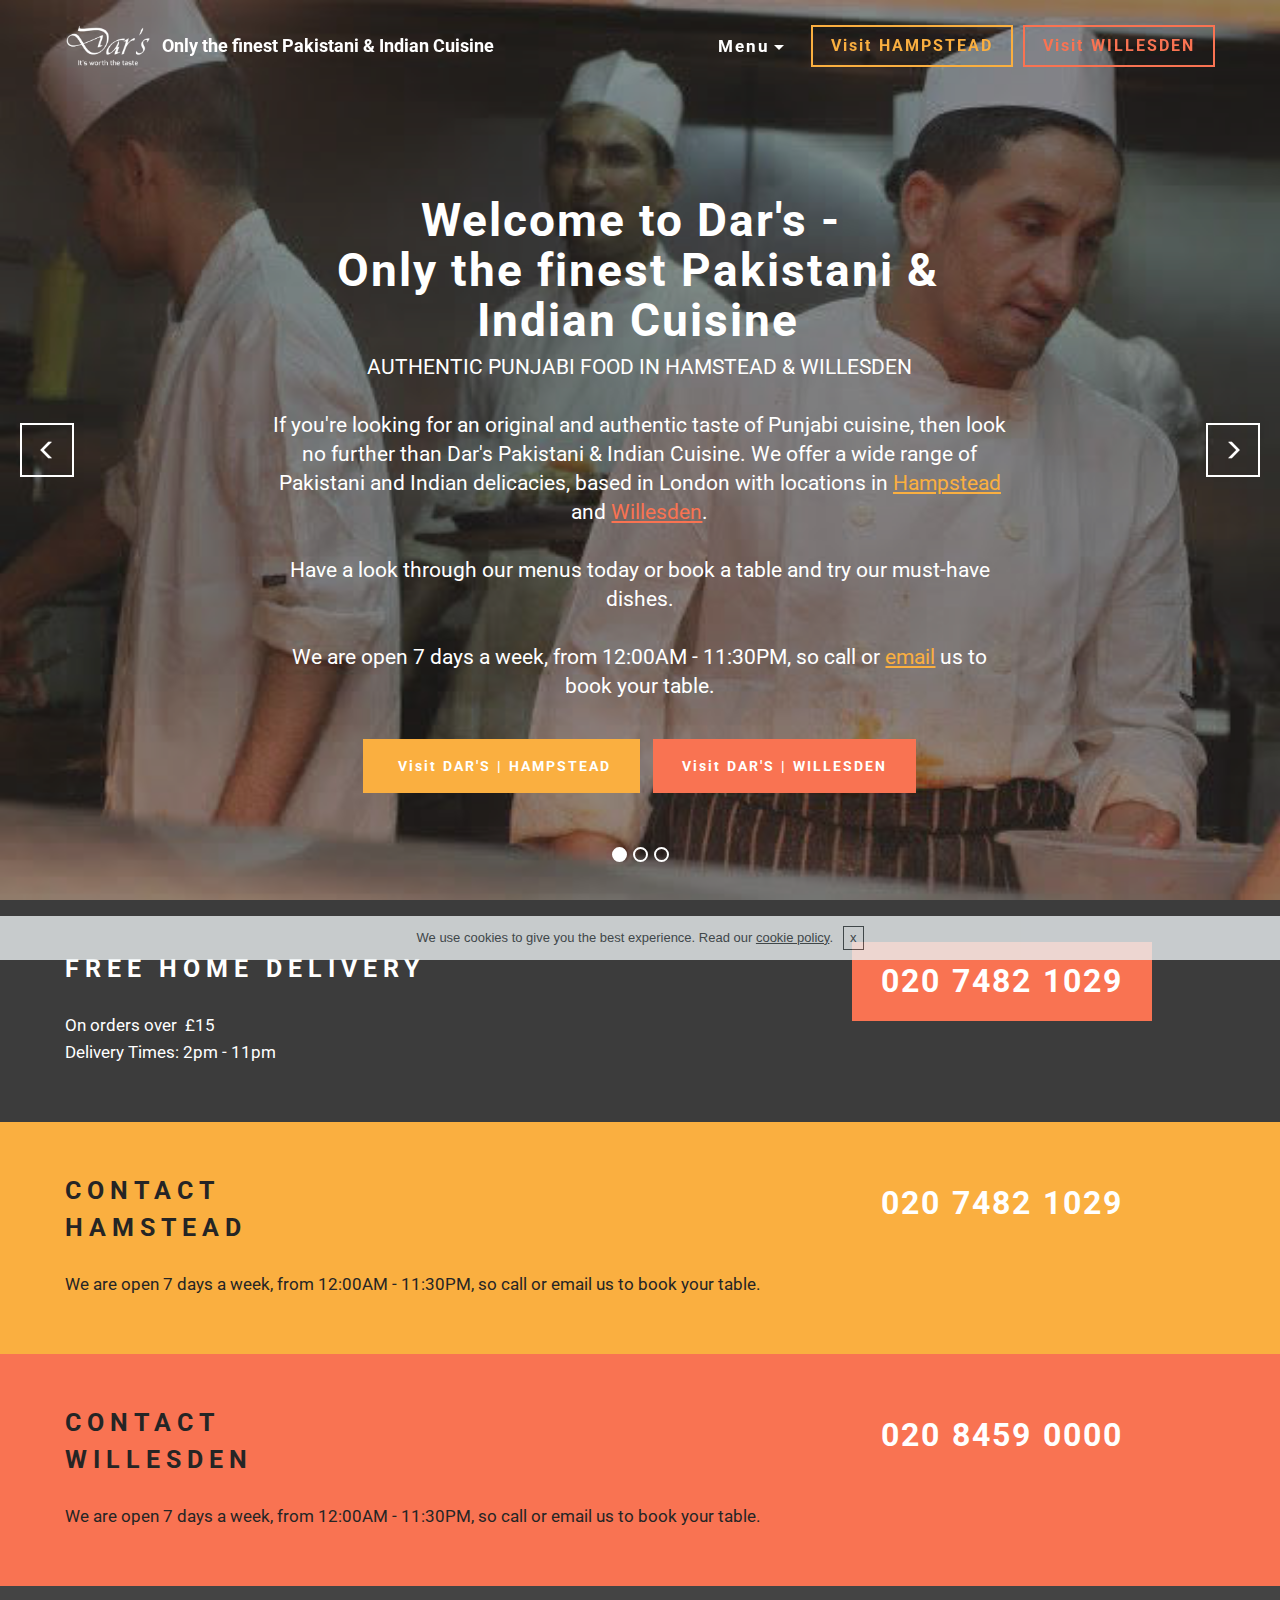
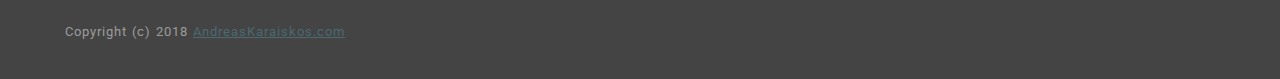
==== commit b930428f: "create github pages" ====
--- a/index.html
+++ b/index.html
@@ -38,7 +38,7 @@
                 <div class="hamburger-icon"></div>
             </button>
 
-            <ul class="nav-dropdown collapse pull-xs-right navbar-toggleable-sm nav navbar-nav" id="exCollapsingNavbar"><li class="nav-item dropdown open"><a class="nav-link link dropdown-toggle" href="index.html" aria-expanded="true" data-toggle="dropdown-submenu">Menu</a><div class="dropdown-menu"><a class="dropdown-item" href="DARS TANDOOR and GRILL.html#pricing-table1-22" aria-expanded="false">HAMPSTEAD MENU</a><a class="dropdown-item" href="DARS WILLESDEN.html#pricing-table1-2m" aria-expanded="false">WILLESDEN MENU</a><a class="dropdown-item" href="ABOUT DARS.html#header4-2g" aria-expanded="false">About</a><a class="dropdown-item" href="CONTACT DARS.html" aria-expanded="false">Contact</a></div></li><li class="nav-item nav-btn"><a class="nav-link btn btn-warning-outline btn-warning" href="DARS TANDOOR and GRILL.html#header1-1r">Visit HAMPSTEAD</a></li><li class="nav-item nav-btn"><a class="nav-link btn btn-danger-outline btn-danger" href="DARS WILLESDEN.html#header1-14">Visit WILLESDEN</a></li></ul>
+            <ul class="nav-dropdown collapse pull-xs-right navbar-toggleable-sm nav navbar-nav" id="exCollapsingNavbar"><li class="nav-item dropdown open"><a class="nav-link link dropdown-toggle" href="index.html" aria-expanded="true" data-toggle="dropdown-submenu">Menu</a><div class="dropdown-menu"><a class="dropdown-item" href="DARS TANDOOR and GRILL.html#pricing-table1-22" aria-expanded="false">HAMPSTEAD MENU</a><a class="dropdown-item" href="DARS WILLESDEN.html#pricing-table1-2m" aria-expanded="false">WILLESDEN MENU</a><a class="dropdown-item" href="ABOUT DARS RESTAURANT.html#header4-3l" aria-expanded="false">About</a><a class="dropdown-item" href="CONTACT DARS.html#map1-30" aria-expanded="false">Contact</a></div></li><li class="nav-item nav-btn"><a class="nav-link btn btn-warning-outline btn-warning" href="DARS TANDOOR and GRILL.html#header1-1r">Visit HAMPSTEAD</a></li><li class="nav-item nav-btn"><a class="nav-link btn btn-danger-outline btn-danger" href="DARS WILLESDEN.html#header1-14">Visit WILLESDEN</a></li></ul>
 
         </div>
 
@@ -46,7 +46,7 @@
 
 </section>
 
-<section class="engine"><a href="https://mobiri.se/j">website templates</a></section><section class="mbr-slider mbr-section mbr-section--no-padding carousel slide mbr-after-navbar" data-ride="carousel" data-wrap="true" data-interval="5000" id="slider-26" data-rv-view="2" style="background-color: rgb(255, 255, 255);">
+<section class="engine"><a href="https://mobiri.se/k">develop own website</a></section><section class="mbr-slider mbr-section mbr-section--no-padding carousel slide" data-ride="carousel" data-wrap="true" data-interval="5000" id="slider-26" data-rv-view="2" style="background-color: rgb(255, 255, 255);">
     <div class="mbr-section__container">
         <div>
             <ol class="carousel-indicators">
@@ -54,7 +54,7 @@
             </ol>
             <div class="carousel-inner" role="listbox">
                 <div class="mbr-box mbr-section mbr-section--relative mbr-section--fixed-size mbr-section--bg-adapted item dark center mbr-section--full-height active" style="background-image: url(assets/images/ci6-ot-wyaaklcp-640x427.jpg);">
-                    <div class="mbr-box__magnet mbr-box__magnet--center-center mbr-box__magnet--sm-padding">
+                    <div class="mbr-box__magnet mbr-box__magnet--center-center mbr-box__magnet--sm-padding mbr-after-navbar">
                     <div class="mbr-overlay"></div>                        
                         <div class=" container">
                             
@@ -72,7 +72,7 @@
                         </div>
                     </div>
                 </div><div class="mbr-box mbr-section mbr-section--relative mbr-section--fixed-size mbr-section--bg-adapted item dark center mbr-section--full-height" style="background-image: url(assets/images/10-2-1000x667.jpg);">
-                    <div class="mbr-box__magnet mbr-box__magnet--center-left mbr-box__magnet--sm-padding">
+                    <div class="mbr-box__magnet mbr-box__magnet--center-left mbr-box__magnet--sm-padding mbr-after-navbar">
                     <div class="mbr-overlay" style="opacity: 0.3; background-color: rgb(0, 0, 0);"></div>                        
                         <div class=" container">
                             
@@ -90,7 +90,7 @@
                         </div>
                     </div>
                 </div><div class="mbr-box mbr-section mbr-section--relative mbr-section--fixed-size mbr-section--bg-adapted item dark center mbr-section--full-height" style="background-image: url(assets/images/15380656-1226919810706809-8085749620577078784-n-1-960x720.jpg);">
-                    <div class="mbr-box__magnet mbr-box__magnet--center-left mbr-box__magnet--sm-padding">
+                    <div class="mbr-box__magnet mbr-box__magnet--center-left mbr-box__magnet--sm-padding mbr-after-navbar">
                     <div class="mbr-overlay" style="opacity: 0.5; background-color: rgb(85, 57, 130);"></div>                        
                         <div class=" container">
                             
--- a/assets/mobirise/css/mbr-additional.css
+++ b/assets/mobirise/css/mbr-additional.css
@@ -175,38 +175,6 @@
 #contacts1-31 P {
   color: #9c9c9c;
 }
-#dropdown-menu-2btn-2l .hide-buttons [data-button] {
-  display: none !important;
-}
-#dropdown-menu-2btn-2l .navbar-brand a {
-  font-size: 18px;
-}
-#dropdown-menu-2btn-2l .nav .link,
-#dropdown-menu-2btn-2l .dropdown-item {
-  font-size: 1.2em;
-  color: #ffffff;
-}
-#dropdown-menu-2btn-2l .navbar,
-#dropdown-menu-2btn-2l .dropdown-menu {
-  background: #2c2c2c;
-}
-#dropdown-menu-2btn-2l .dropdown-menu .dropdown-toggle[aria-expanded="true"],
-#dropdown-menu-2btn-2l .dropdown-menu a:hover,
-#dropdown-menu-2btn-2l .dropdown-menu a:focus {
-  background: #222222;
-}
-#dropdown-menu-2btn-2l .navbar-toggler {
-  color: #ffffff;
-}
-#dropdown-menu-2btn-2l .btn {
-  font-size: 16px;
-}
-#header4-2g H1 {
-  color: #28324e;
-}
-#header4-2g P {
-  color: #2c2c2c;
-}
 #contacts1-31 STRONG {
   color: #9c9c9c;
 }
@@ -239,3 +207,41 @@
 #dropdown-menu-2btn-2q .btn {
   font-size: 16px;
 }
+#header4-3l H1 {
+  color: #28324e;
+}
+#header4-3l P {
+  color: #2c2c2c;
+}
+#contacts1-3h STRONG {
+  color: #9c9c9c;
+}
+#contacts1-3h P {
+  color: #9c9c9c;
+}
+#dropdown-menu-2btn-3j .hide-buttons [data-button] {
+  display: none !important;
+}
+#dropdown-menu-2btn-3j .navbar-brand a {
+  font-size: 18px;
+}
+#dropdown-menu-2btn-3j .nav .link,
+#dropdown-menu-2btn-3j .dropdown-item {
+  font-size: 1.2em;
+  color: #ffffff;
+}
+#dropdown-menu-2btn-3j .navbar,
+#dropdown-menu-2btn-3j .dropdown-menu {
+  background: #2c2c2c;
+}
+#dropdown-menu-2btn-3j .dropdown-menu .dropdown-toggle[aria-expanded="true"],
+#dropdown-menu-2btn-3j .dropdown-menu a:hover,
+#dropdown-menu-2btn-3j .dropdown-menu a:focus {
+  background: #222222;
+}
+#dropdown-menu-2btn-3j .navbar-toggler {
+  color: #ffffff;
+}
+#dropdown-menu-2btn-3j .btn {
+  font-size: 16px;
+}
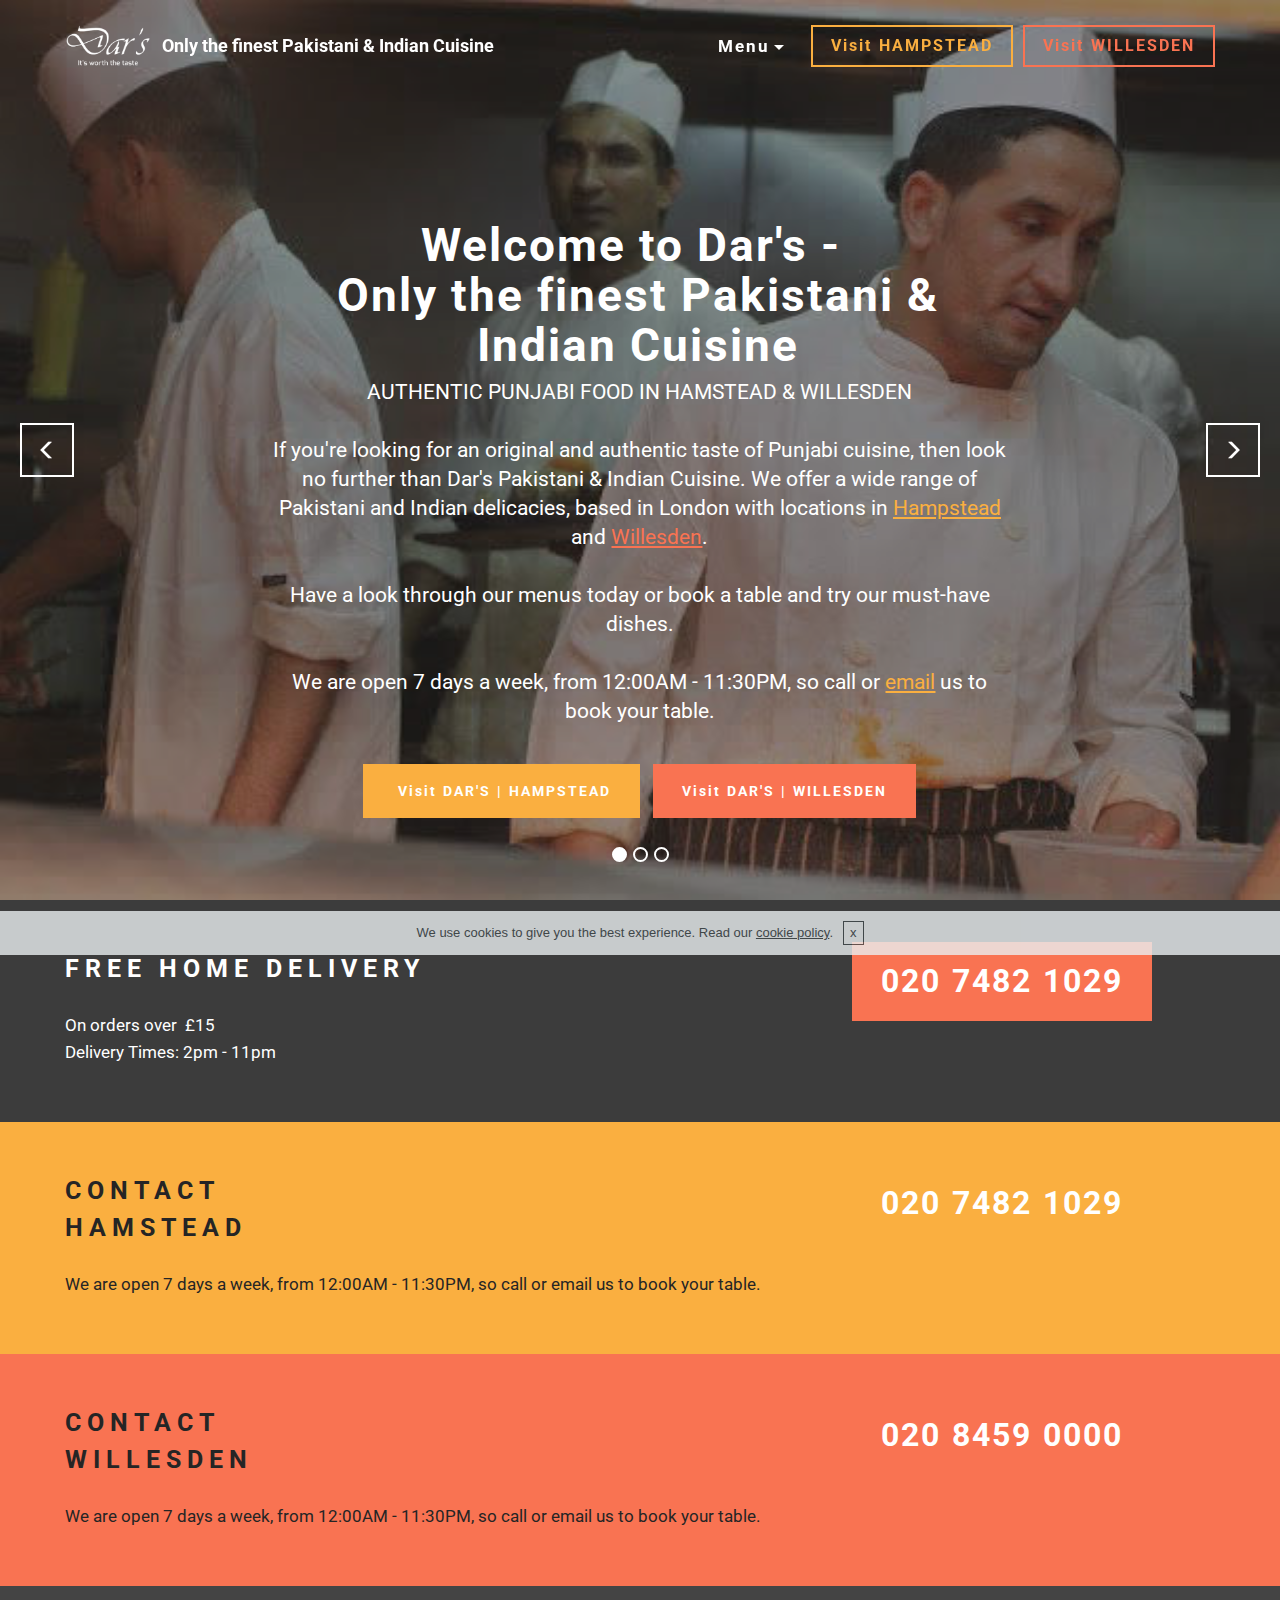
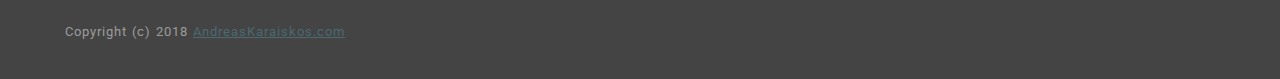
==== commit 8e255de0: "create github pages" ====
--- a/index.html
+++ b/index.html
@@ -46,7 +46,7 @@
 
 </section>
 
-<section class="engine"><a href="https://mobiri.se/k">develop own website</a></section><section class="mbr-slider mbr-section mbr-section--no-padding carousel slide" data-ride="carousel" data-wrap="true" data-interval="5000" id="slider-26" data-rv-view="2" style="background-color: rgb(255, 255, 255);">
+<section class="engine"><a href="https://mobiri.se/d">web maker</a></section><section class="mbr-slider mbr-section mbr-section--no-padding carousel slide" data-ride="carousel" data-wrap="true" data-interval="5000" id="slider-26" data-rv-view="2" style="background-color: rgb(255, 255, 255);">
     <div class="mbr-section__container">
         <div>
             <ol class="carousel-indicators">
@@ -62,7 +62,7 @@
                                 <div class=" col-md-8 col-md-offset-2">  
 
                                 <div class="mbr-hero">
-                                    <h1 class="mbr-hero__text">Welcome to Dar's -&nbsp;<div>Only the finest Pakistani &amp; Indian Cuisine</div></h1>
+                                    <h1 class="mbr-hero__text"><br>Welcome to Dar's -&nbsp;<div>Only the finest Pakistani &amp; Indian Cuisine</div></h1>
 
                                     <p class="mbr-hero__subtext">AUTHENTIC PUNJABI FOOD IN HAMSTEAD &amp; WILLESDEN<strong><br></strong><br>If you're looking for an original and authentic taste of Punjabi cuisine, then look no further than Dar's Pakistani &amp; Indian Cuisine. We offer a wide range of Pakistani and Indian delicacies, based in London with locations in <a href="DARS TANDOOR and GRILL.html#header1-1r" class="text-warning">Hampstead</a> and <a href="DARS WILLESDEN.html#header1-14" class="text-danger">Willesden</a>. <br><br>Have a look through our menus today or book a table and try our must-have dishes.<br><br>We are open 7 days a week, from 12:00AM - 11:30PM, so call or <a href="mailto:Ibidar40@gmail.com" class="text-warning">email</a> us to book your table.</p>
                                 </div>
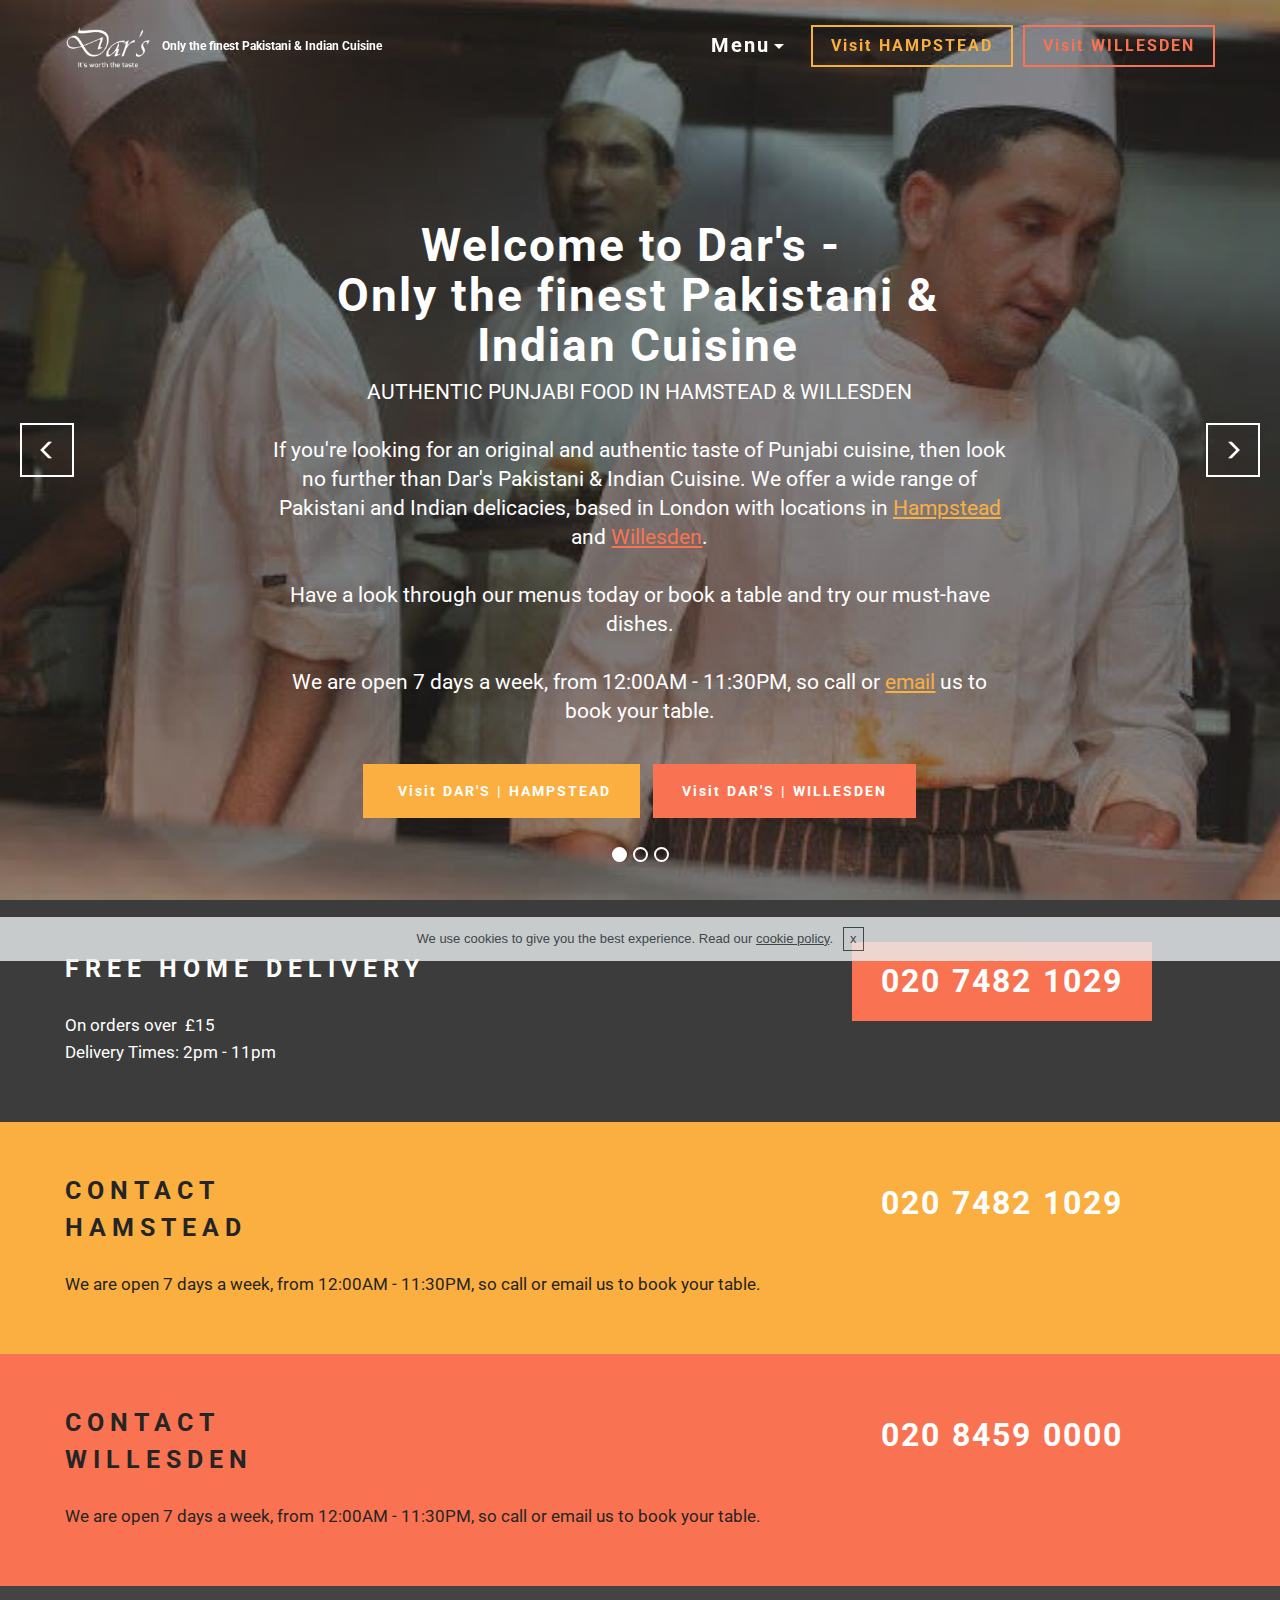
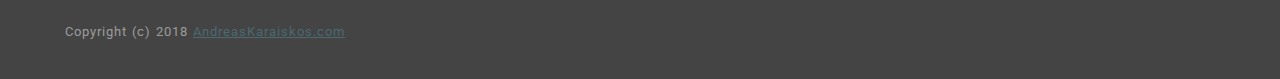
==== commit e0b56cad: "create github pages" ====
--- a/index.html
+++ b/index.html
@@ -46,7 +46,7 @@
 
 </section>
 
-<section class="engine"><a href="https://mobiri.se/d">web maker</a></section><section class="mbr-slider mbr-section mbr-section--no-padding carousel slide" data-ride="carousel" data-wrap="true" data-interval="5000" id="slider-26" data-rv-view="2" style="background-color: rgb(255, 255, 255);">
+<section class="engine"><a href="https://mobiri.se/t">free amp templates</a></section><section class="mbr-slider mbr-section mbr-section--no-padding carousel slide" data-ride="carousel" data-wrap="true" data-interval="5000" id="slider-26" data-rv-view="2" style="background-color: rgb(255, 255, 255);">
     <div class="mbr-section__container">
         <div>
             <ol class="carousel-indicators">
--- a/assets/mobirise/css/mbr-additional.css
+++ b/assets/mobirise/css/mbr-additional.css
@@ -2,7 +2,7 @@
   display: none !important;
 }
 #dropdown-menu-2btn-2l .navbar-brand a {
-  font-size: 18px;
+  font-size: 12px;
 }
 #dropdown-menu-2btn-2l .nav .link,
 #dropdown-menu-2btn-2l .dropdown-item {
@@ -24,6 +24,9 @@
 #dropdown-menu-2btn-2l .btn {
   font-size: 16px;
 }
+#dropdown-menu-2btn-2l A {
+  font-size: 18px;
+}
 #msg-box1-2z .mbr-header .mbr-header__text {
   color: #fff;
 }
@@ -55,11 +58,11 @@
   display: none !important;
 }
 #dropdown-menu-2btn-2l .navbar-brand a {
-  font-size: 18px;
+  font-size: 12px;
 }
 #dropdown-menu-2btn-2l .nav .link,
 #dropdown-menu-2btn-2l .dropdown-item {
-  font-size: 1.2em;
+  font-size: 1.4em;
   color: #ffffff;
 }
 #dropdown-menu-2btn-2l .navbar,
@@ -77,6 +80,9 @@
 #dropdown-menu-2btn-2l .btn {
   font-size: 16px;
 }
+#dropdown-menu-2btn-2l A {
+  font-size: 18px;
+}
 #msg-box4-1u .mbr-header__text {
   color: #ffffff;
 }
@@ -117,27 +123,30 @@
   display: none !important;
 }
 #dropdown-menu-2btn-2l .navbar-brand a {
-  font-size: 18px;
+  font-size: 12px;
 }
 #dropdown-menu-2btn-2l .nav .link,
 #dropdown-menu-2btn-2l .dropdown-item {
-  font-size: 1.2em;
+  font-size: 1.4em;
   color: #ffffff;
 }
 #dropdown-menu-2btn-2l .navbar,
 #dropdown-menu-2btn-2l .dropdown-menu {
-  background: #333333;
+  background: #2c2c2c;
 }
 #dropdown-menu-2btn-2l .dropdown-menu .dropdown-toggle[aria-expanded="true"],
 #dropdown-menu-2btn-2l .dropdown-menu a:hover,
 #dropdown-menu-2btn-2l .dropdown-menu a:focus {
-  background: #292929;
+  background: #222222;
 }
 #dropdown-menu-2btn-2l .navbar-toggler {
   color: #ffffff;
 }
 #dropdown-menu-2btn-2l .btn {
   font-size: 16px;
+}
+#dropdown-menu-2btn-2l A {
+  font-size: 18px;
 }
 #msg-box4-27 .mbr-header__text {
   color: #ffffff;
@@ -185,11 +194,11 @@
   display: none !important;
 }
 #dropdown-menu-2btn-2q .navbar-brand a {
-  font-size: 18px;
+  font-size: 12px;
 }
 #dropdown-menu-2btn-2q .nav .link,
 #dropdown-menu-2btn-2q .dropdown-item {
-  font-size: 1.2em;
+  font-size: 1.4em;
   color: #ffffff;
 }
 #dropdown-menu-2btn-2q .navbar,
@@ -207,6 +216,9 @@
 #dropdown-menu-2btn-2q .btn {
   font-size: 16px;
 }
+#dropdown-menu-2btn-2q A {
+  font-size: 18px;
+}
 #header4-3l H1 {
   color: #28324e;
 }
@@ -223,11 +235,11 @@
   display: none !important;
 }
 #dropdown-menu-2btn-3j .navbar-brand a {
-  font-size: 18px;
+  font-size: 12px;
 }
 #dropdown-menu-2btn-3j .nav .link,
 #dropdown-menu-2btn-3j .dropdown-item {
-  font-size: 1.2em;
+  font-size: 1.4em;
   color: #ffffff;
 }
 #dropdown-menu-2btn-3j .navbar,
@@ -245,3 +257,6 @@
 #dropdown-menu-2btn-3j .btn {
   font-size: 16px;
 }
+#dropdown-menu-2btn-3j A {
+  font-size: 18px;
+}
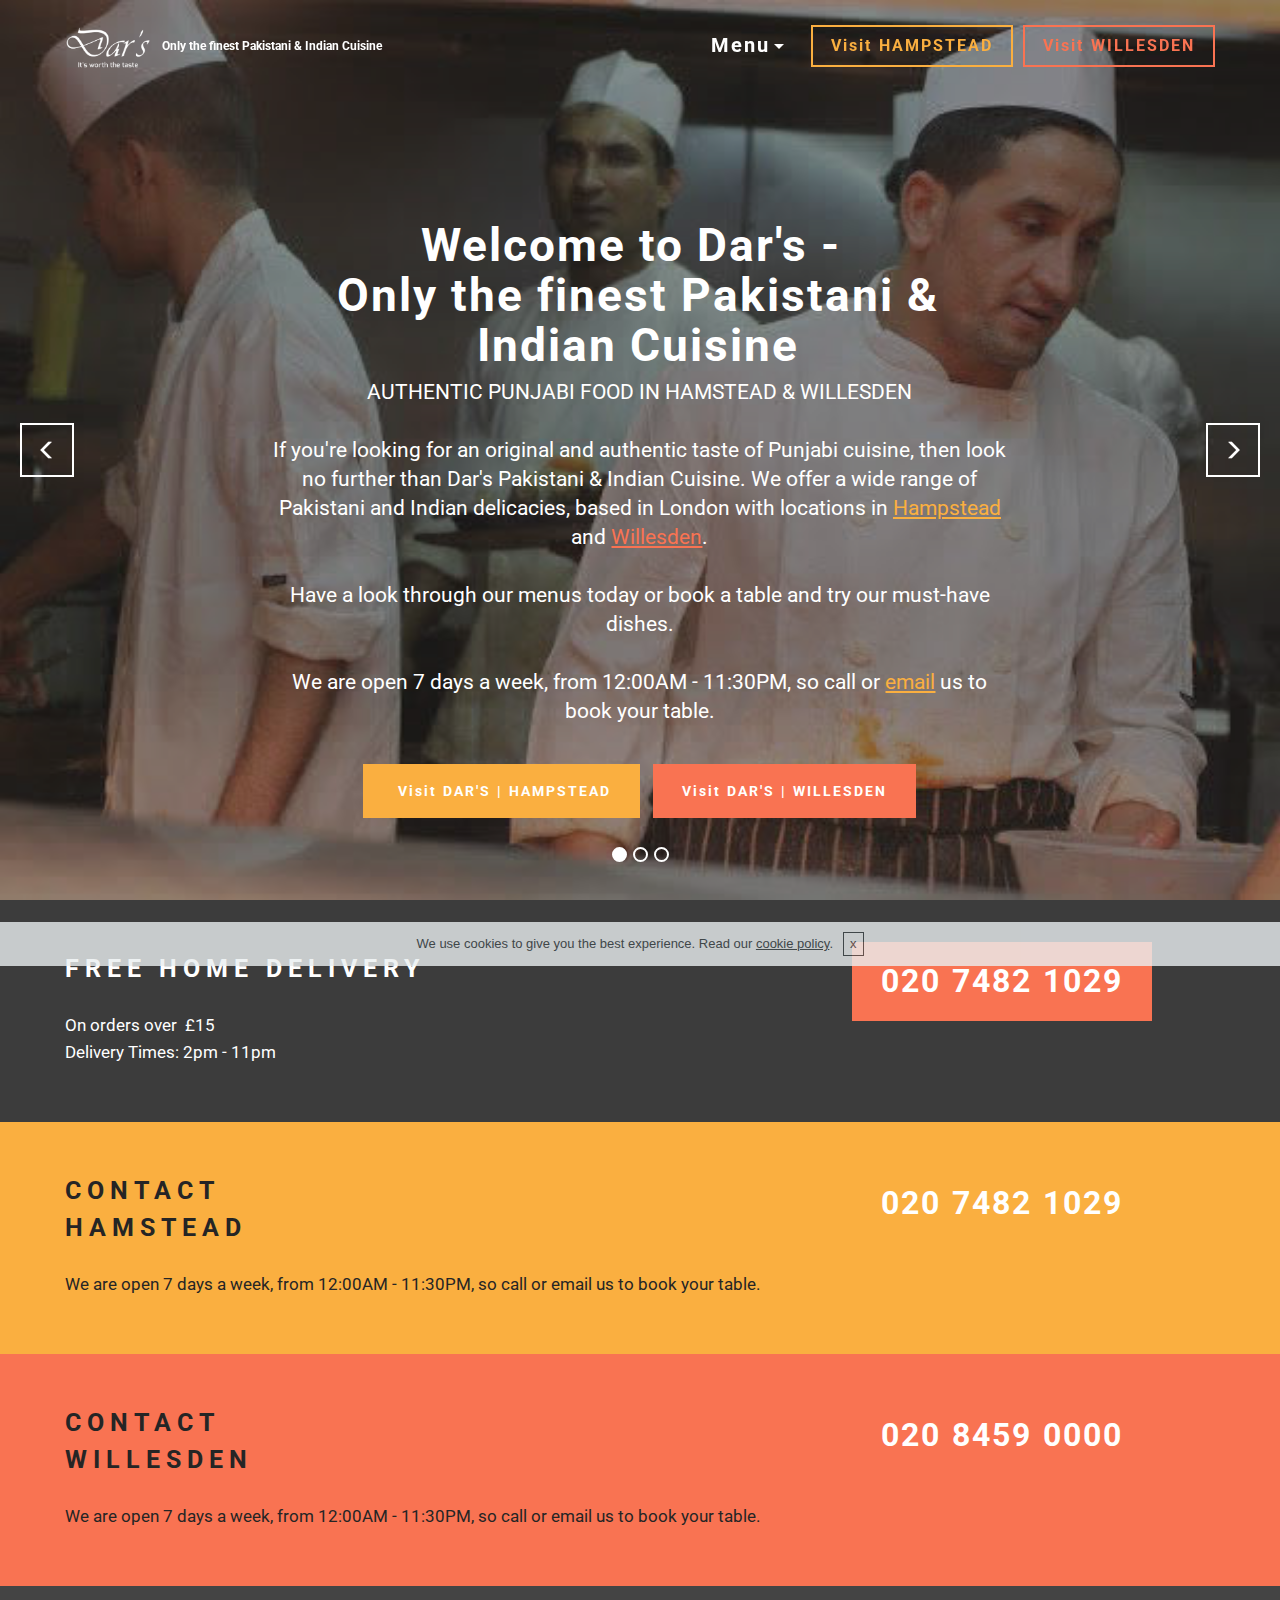
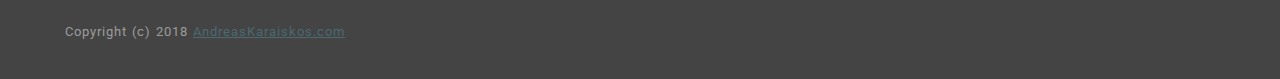
==== commit 4af4caff: "create github pages" ====
--- a/index.html
+++ b/index.html
@@ -46,7 +46,7 @@
 
 </section>
 
-<section class="engine"><a href="https://mobiri.se/t">free amp templates</a></section><section class="mbr-slider mbr-section mbr-section--no-padding carousel slide" data-ride="carousel" data-wrap="true" data-interval="5000" id="slider-26" data-rv-view="2" style="background-color: rgb(255, 255, 255);">
+<section class="engine"><a href="https://mobiri.se/f">simple web maker</a></section><section class="mbr-slider mbr-section mbr-section--no-padding carousel slide" data-ride="carousel" data-wrap="true" data-interval="5000" id="slider-26" data-rv-view="2" style="background-color: rgb(255, 255, 255);">
     <div class="mbr-section__container">
         <div>
             <ol class="carousel-indicators">
--- a/assets/mobirise/css/mbr-additional.css
+++ b/assets/mobirise/css/mbr-additional.css
@@ -25,7 +25,7 @@
   font-size: 16px;
 }
 #dropdown-menu-2btn-2l A {
-  font-size: 18px;
+  font-size: 19px;
 }
 #msg-box1-2z .mbr-header .mbr-header__text {
   color: #fff;
@@ -81,7 +81,7 @@
   font-size: 16px;
 }
 #dropdown-menu-2btn-2l A {
-  font-size: 18px;
+  font-size: 19px;
 }
 #msg-box4-1u .mbr-header__text {
   color: #ffffff;
@@ -146,7 +146,7 @@
   font-size: 16px;
 }
 #dropdown-menu-2btn-2l A {
-  font-size: 18px;
+  font-size: 19px;
 }
 #msg-box4-27 .mbr-header__text {
   color: #ffffff;
@@ -217,7 +217,7 @@
   font-size: 16px;
 }
 #dropdown-menu-2btn-2q A {
-  font-size: 18px;
+  font-size: 19px;
 }
 #header4-3l H1 {
   color: #28324e;
@@ -258,5 +258,5 @@
   font-size: 16px;
 }
 #dropdown-menu-2btn-3j A {
-  font-size: 18px;
-}
+  font-size: 19px;
+}
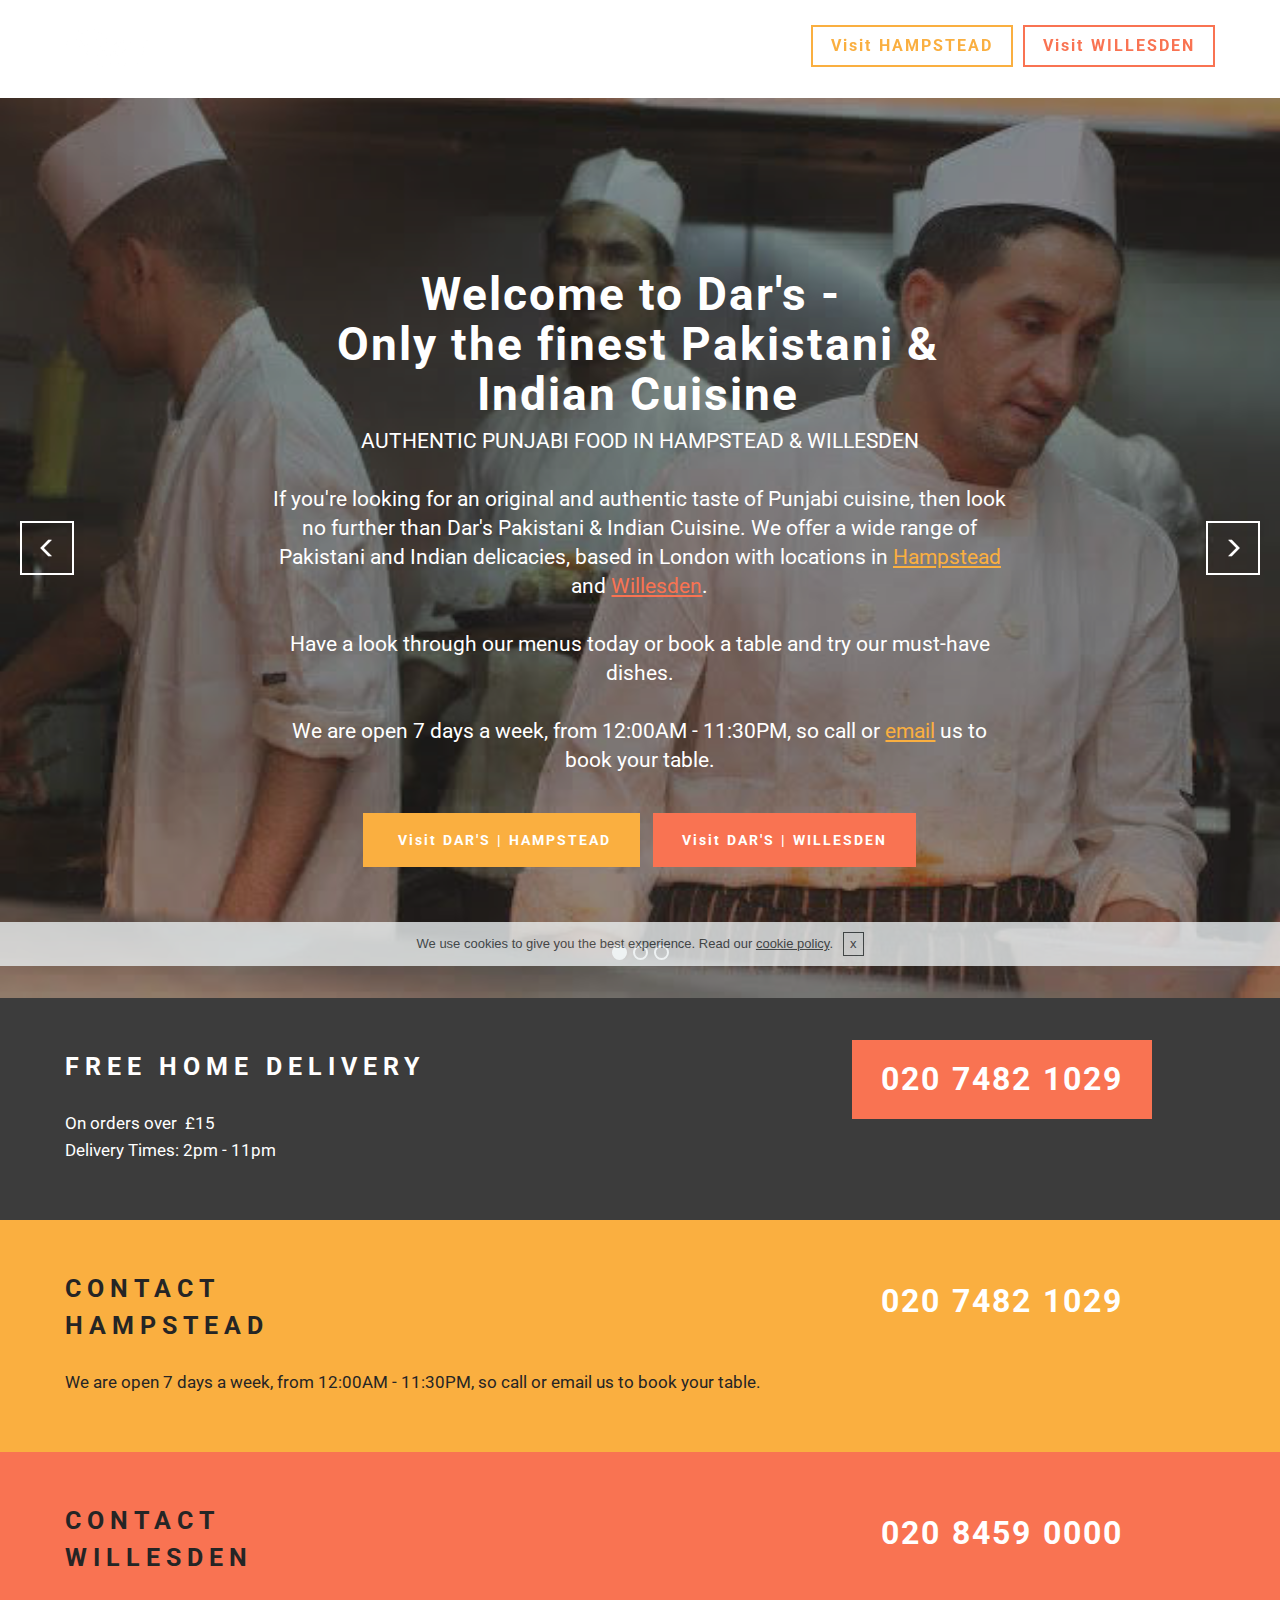
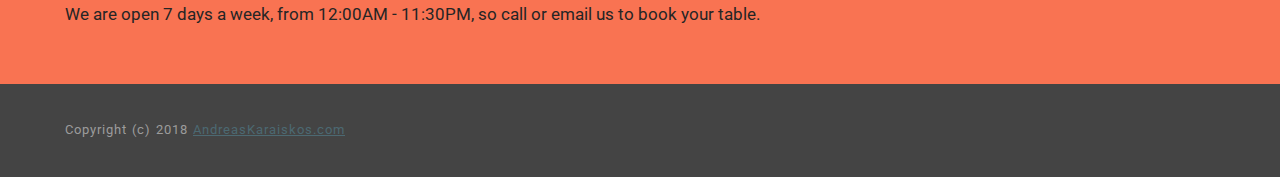
==== commit 1a55ffca: "create github pages" ====
--- a/index.html
+++ b/index.html
@@ -46,7 +46,7 @@
 
 </section>
 
-<section class="engine"><a href="https://mobiri.se/f">simple web maker</a></section><section class="mbr-slider mbr-section mbr-section--no-padding carousel slide" data-ride="carousel" data-wrap="true" data-interval="5000" id="slider-26" data-rv-view="2" style="background-color: rgb(255, 255, 255);">
+<section class="engine"><a href="https://mobiri.se/f">easy web creator</a></section><section class="mbr-slider mbr-section mbr-section--no-padding carousel slide mbr-after-navbar" data-ride="carousel" data-wrap="true" data-interval="5000" id="slider-26" data-rv-view="4" style="background-color: rgb(255, 255, 255);">
     <div class="mbr-section__container">
         <div>
             <ol class="carousel-indicators">
@@ -54,7 +54,7 @@
             </ol>
             <div class="carousel-inner" role="listbox">
                 <div class="mbr-box mbr-section mbr-section--relative mbr-section--fixed-size mbr-section--bg-adapted item dark center mbr-section--full-height active" style="background-image: url(assets/images/ci6-ot-wyaaklcp-640x427.jpg);">
-                    <div class="mbr-box__magnet mbr-box__magnet--center-center mbr-box__magnet--sm-padding mbr-after-navbar">
+                    <div class="mbr-box__magnet mbr-box__magnet--center-center mbr-box__magnet--sm-padding">
                     <div class="mbr-overlay"></div>                        
                         <div class=" container">
                             
@@ -64,7 +64,7 @@
                                 <div class="mbr-hero">
                                     <h1 class="mbr-hero__text"><br>Welcome to Dar's -&nbsp;<div>Only the finest Pakistani &amp; Indian Cuisine</div></h1>
 
-                                    <p class="mbr-hero__subtext">AUTHENTIC PUNJABI FOOD IN HAMSTEAD &amp; WILLESDEN<strong><br></strong><br>If you're looking for an original and authentic taste of Punjabi cuisine, then look no further than Dar's Pakistani &amp; Indian Cuisine. We offer a wide range of Pakistani and Indian delicacies, based in London with locations in <a href="DARS TANDOOR and GRILL.html#header1-1r" class="text-warning">Hampstead</a> and <a href="DARS WILLESDEN.html#header1-14" class="text-danger">Willesden</a>. <br><br>Have a look through our menus today or book a table and try our must-have dishes.<br><br>We are open 7 days a week, from 12:00AM - 11:30PM, so call or <a href="mailto:Ibidar40@gmail.com" class="text-warning">email</a> us to book your table.</p>
+                                    <p class="mbr-hero__subtext">AUTHENTIC PUNJABI FOOD IN HAMPSTEAD &amp; WILLESDEN<strong><br></strong><br>If you're looking for an original and authentic taste of Punjabi cuisine, then look no further than Dar's Pakistani &amp; Indian Cuisine. We offer a wide range of Pakistani and Indian delicacies, based in London with locations in <a href="DARS TANDOOR and GRILL.html#header1-1r" class="text-warning">Hampstead</a> and <a href="DARS WILLESDEN.html#header1-14" class="text-danger">Willesden</a>. <br><br>Have a look through our menus today or book a table and try our must-have dishes.<br><br>We are open 7 days a week, from 12:00AM - 11:30PM, so call or <a href="mailto:Ibidar40@gmail.com" class="text-warning">email</a> us to book your table.</p>
                                 </div>
                                 <div class="mbr-buttons btn-inverse mbr-buttons--center"><a class="mbr-buttons__btn btn btn-lg btn-warning" href="DARS TANDOOR and GRILL.html">&nbsp;Visit DAR'S | HAMPSTEAD</a> <a class="mbr-buttons__btn btn btn-lg btn-danger" href="DARS WILLESDEN.html">Visit DAR'S | WILLESDEN</a></div>
                                 </div>
@@ -72,7 +72,7 @@
                         </div>
                     </div>
                 </div><div class="mbr-box mbr-section mbr-section--relative mbr-section--fixed-size mbr-section--bg-adapted item dark center mbr-section--full-height" style="background-image: url(assets/images/10-2-1000x667.jpg);">
-                    <div class="mbr-box__magnet mbr-box__magnet--center-left mbr-box__magnet--sm-padding mbr-after-navbar">
+                    <div class="mbr-box__magnet mbr-box__magnet--center-left mbr-box__magnet--sm-padding">
                     <div class="mbr-overlay" style="opacity: 0.3; background-color: rgb(0, 0, 0);"></div>                        
                         <div class=" container">
                             
@@ -90,7 +90,7 @@
                         </div>
                     </div>
                 </div><div class="mbr-box mbr-section mbr-section--relative mbr-section--fixed-size mbr-section--bg-adapted item dark center mbr-section--full-height" style="background-image: url(assets/images/15380656-1226919810706809-8085749620577078784-n-1-960x720.jpg);">
-                    <div class="mbr-box__magnet mbr-box__magnet--center-left mbr-box__magnet--sm-padding mbr-after-navbar">
+                    <div class="mbr-box__magnet mbr-box__magnet--center-left mbr-box__magnet--sm-padding">
                     <div class="mbr-overlay" style="opacity: 0.5; background-color: rgb(85, 57, 130);"></div>                        
                         <div class=" container">
                             
@@ -122,7 +122,7 @@
     </div>
 </section>
 
-<section class="mbr-section mbr-section--relative mbr-section--short-paddings" id="msg-box1-2z" data-rv-view="14" style="background-color: rgb(60, 60, 60);">
+<section class="mbr-section mbr-section--relative mbr-section--short-paddings" id="msg-box1-2z" data-rv-view="16" style="background-color: rgb(60, 60, 60);">
 
     
 
@@ -150,7 +150,7 @@
 
 </section>
 
-<section class="mbr-section mbr-section--relative mbr-section--short-paddings" id="msg-box2-2n" data-rv-view="17" style="background-color: rgb(250, 175, 64);">
+<section class="mbr-section mbr-section--relative mbr-section--short-paddings" id="msg-box2-2n" data-rv-view="19" style="background-color: rgb(250, 175, 64);">
 
     
 
@@ -160,7 +160,7 @@
                 <div class="mbr-box__magnet mbr-box__magnet--top-left mbr-section__left col-sm-8">
                     <div class="mbr-section__container mbr-section__container--middle">
                         <div class="mbr-header mbr-header--auto-align mbr-header--wysiwyg">
-                            <h3 class="mbr-header__text">CONTACT<div>HAMSTEAD</div></h3>
+                            <h3 class="mbr-header__text">CONTACT<div>HAMPSTEAD</div></h3>
                         </div>
                     </div>
                     <div class="mbr-section__container">
@@ -178,7 +178,7 @@
 
 </section>
 
-<section class="mbr-section mbr-section--relative mbr-section--short-paddings" id="msg-box2-2o" data-rv-view="20" style="background-color: rgb(249, 115, 82);">
+<section class="mbr-section mbr-section--relative mbr-section--short-paddings" id="msg-box2-2o" data-rv-view="22" style="background-color: rgb(249, 115, 82);">
 
     
 
@@ -206,7 +206,7 @@
 
 </section>
 
-<footer class="mbr-section mbr-section--relative mbr-section--fixed-size" id="footer1-b" data-rv-view="23" style="background-color: rgb(68, 68, 68);">
+<footer class="mbr-section mbr-section--relative mbr-section--fixed-size" id="footer1-b" data-rv-view="2" style="background-color: rgb(68, 68, 68);">
     
     <div class="mbr-section__container container">
         <div class="mbr-footer mbr-footer--wysiwyg row" style="padding-top: 36.9px; padding-bottom: 36.9px;">
--- a/assets/mobirise/css/mbr-additional.css
+++ b/assets/mobirise/css/mbr-additional.css
@@ -62,7 +62,7 @@
 }
 #dropdown-menu-2btn-2l .nav .link,
 #dropdown-menu-2btn-2l .dropdown-item {
-  font-size: 1.4em;
+  font-size: 1.2em;
   color: #ffffff;
 }
 #dropdown-menu-2btn-2l .navbar,
@@ -127,17 +127,17 @@
 }
 #dropdown-menu-2btn-2l .nav .link,
 #dropdown-menu-2btn-2l .dropdown-item {
-  font-size: 1.4em;
+  font-size: 1.2em;
   color: #ffffff;
 }
 #dropdown-menu-2btn-2l .navbar,
 #dropdown-menu-2btn-2l .dropdown-menu {
-  background: #2c2c2c;
+  background: #333333;
 }
 #dropdown-menu-2btn-2l .dropdown-menu .dropdown-toggle[aria-expanded="true"],
 #dropdown-menu-2btn-2l .dropdown-menu a:hover,
 #dropdown-menu-2btn-2l .dropdown-menu a:focus {
-  background: #222222;
+  background: #292929;
 }
 #dropdown-menu-2btn-2l .navbar-toggler {
   color: #ffffff;
@@ -198,7 +198,7 @@
 }
 #dropdown-menu-2btn-2q .nav .link,
 #dropdown-menu-2btn-2q .dropdown-item {
-  font-size: 1.4em;
+  font-size: 1.2em;
   color: #ffffff;
 }
 #dropdown-menu-2btn-2q .navbar,
@@ -239,7 +239,7 @@
 }
 #dropdown-menu-2btn-3j .nav .link,
 #dropdown-menu-2btn-3j .dropdown-item {
-  font-size: 1.4em;
+  font-size: 1.2em;
   color: #ffffff;
 }
 #dropdown-menu-2btn-3j .navbar,
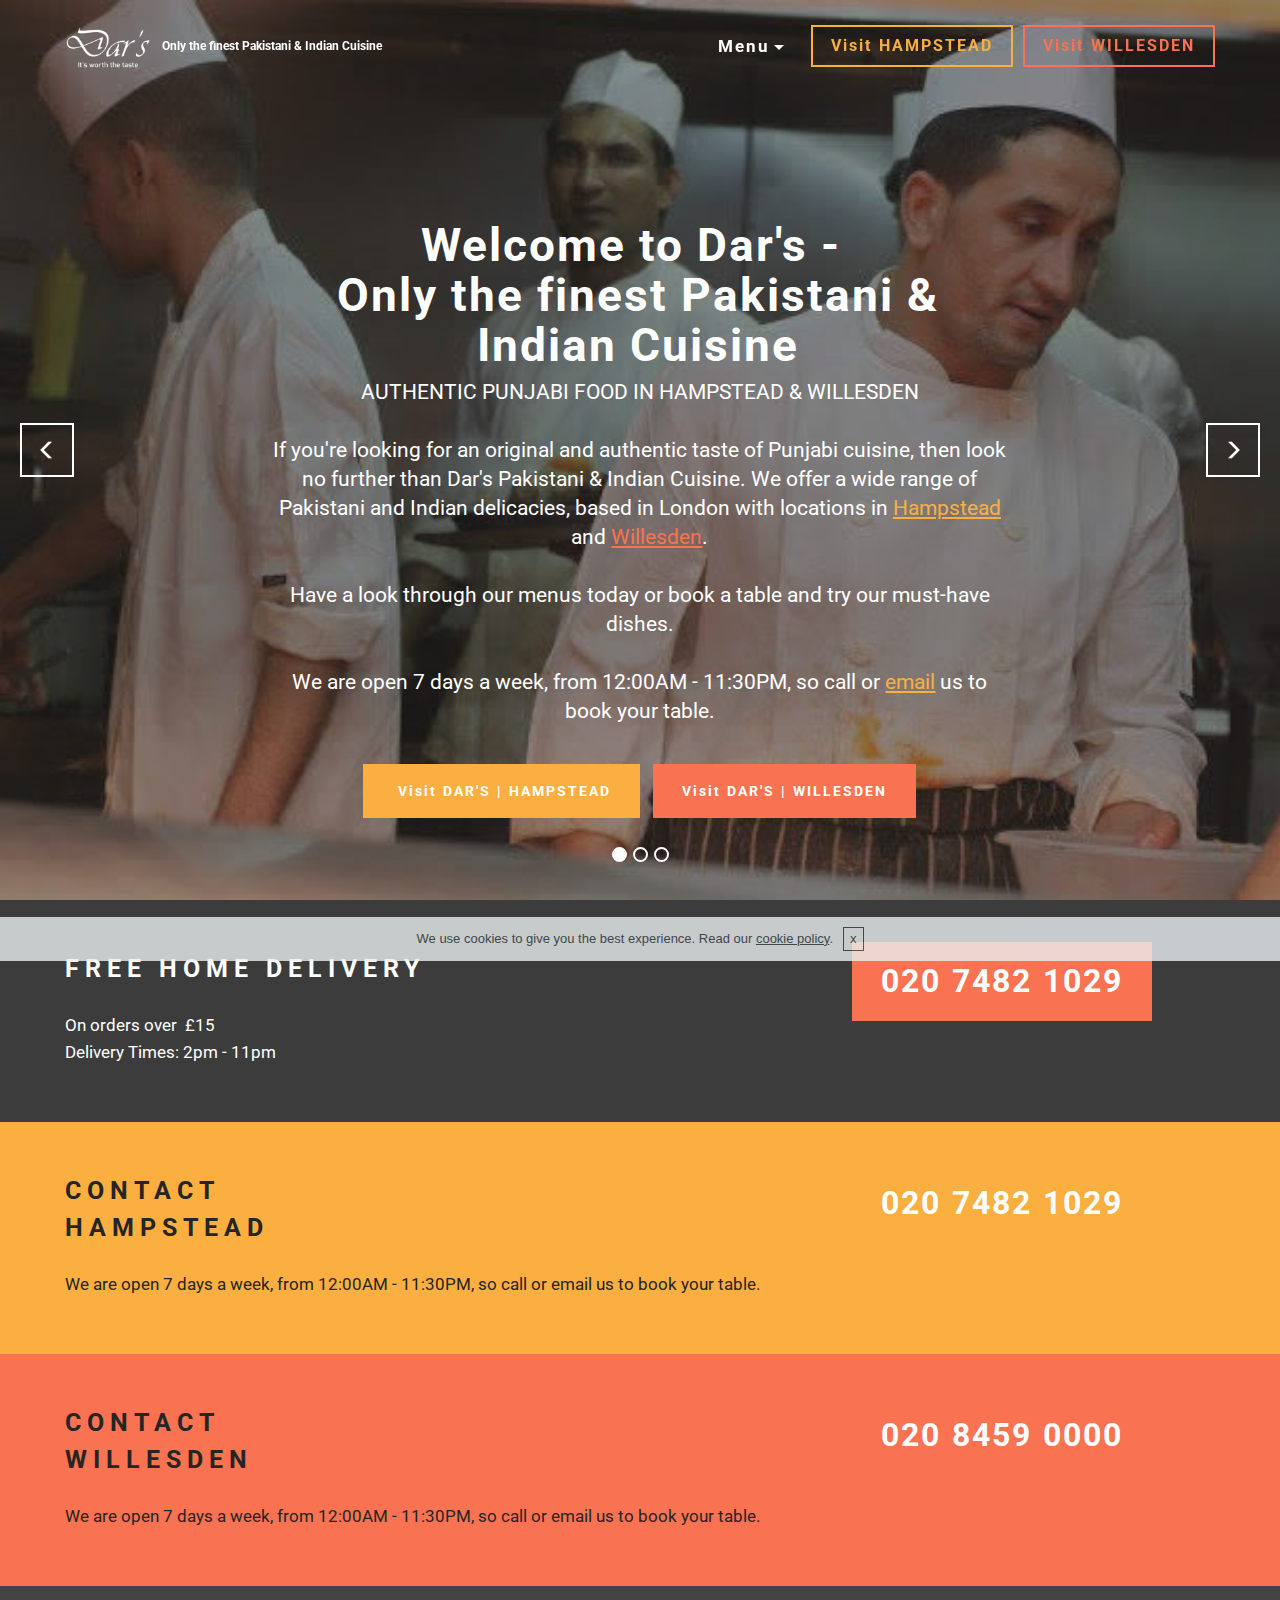
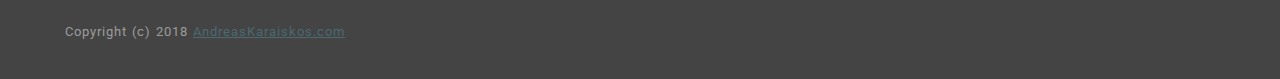
==== commit c5ac08ff: "create github pages" ====
--- a/index.html
+++ b/index.html
@@ -46,7 +46,7 @@
 
 </section>
 
-<section class="engine"><a href="https://mobiri.se/f">easy web creator</a></section><section class="mbr-slider mbr-section mbr-section--no-padding carousel slide mbr-after-navbar" data-ride="carousel" data-wrap="true" data-interval="5000" id="slider-26" data-rv-view="4" style="background-color: rgb(255, 255, 255);">
+<section class="engine"><a href="https://mobiri.se/z">best website templates</a></section><section class="mbr-slider mbr-section mbr-section--no-padding carousel slide" data-ride="carousel" data-wrap="true" data-interval="5000" id="slider-26" data-rv-view="4" style="background-color: rgb(255, 255, 255);">
     <div class="mbr-section__container">
         <div>
             <ol class="carousel-indicators">
@@ -54,7 +54,7 @@
             </ol>
             <div class="carousel-inner" role="listbox">
                 <div class="mbr-box mbr-section mbr-section--relative mbr-section--fixed-size mbr-section--bg-adapted item dark center mbr-section--full-height active" style="background-image: url(assets/images/ci6-ot-wyaaklcp-640x427.jpg);">
-                    <div class="mbr-box__magnet mbr-box__magnet--center-center mbr-box__magnet--sm-padding">
+                    <div class="mbr-box__magnet mbr-box__magnet--center-center mbr-box__magnet--sm-padding mbr-after-navbar">
                     <div class="mbr-overlay"></div>                        
                         <div class=" container">
                             
@@ -72,7 +72,7 @@
                         </div>
                     </div>
                 </div><div class="mbr-box mbr-section mbr-section--relative mbr-section--fixed-size mbr-section--bg-adapted item dark center mbr-section--full-height" style="background-image: url(assets/images/10-2-1000x667.jpg);">
-                    <div class="mbr-box__magnet mbr-box__magnet--center-left mbr-box__magnet--sm-padding">
+                    <div class="mbr-box__magnet mbr-box__magnet--center-left mbr-box__magnet--sm-padding mbr-after-navbar">
                     <div class="mbr-overlay" style="opacity: 0.3; background-color: rgb(0, 0, 0);"></div>                        
                         <div class=" container">
                             
@@ -90,7 +90,7 @@
                         </div>
                     </div>
                 </div><div class="mbr-box mbr-section mbr-section--relative mbr-section--fixed-size mbr-section--bg-adapted item dark center mbr-section--full-height" style="background-image: url(assets/images/15380656-1226919810706809-8085749620577078784-n-1-960x720.jpg);">
-                    <div class="mbr-box__magnet mbr-box__magnet--center-left mbr-box__magnet--sm-padding">
+                    <div class="mbr-box__magnet mbr-box__magnet--center-left mbr-box__magnet--sm-padding mbr-after-navbar">
                     <div class="mbr-overlay" style="opacity: 0.5; background-color: rgb(85, 57, 130);"></div>                        
                         <div class=" container">
                             
